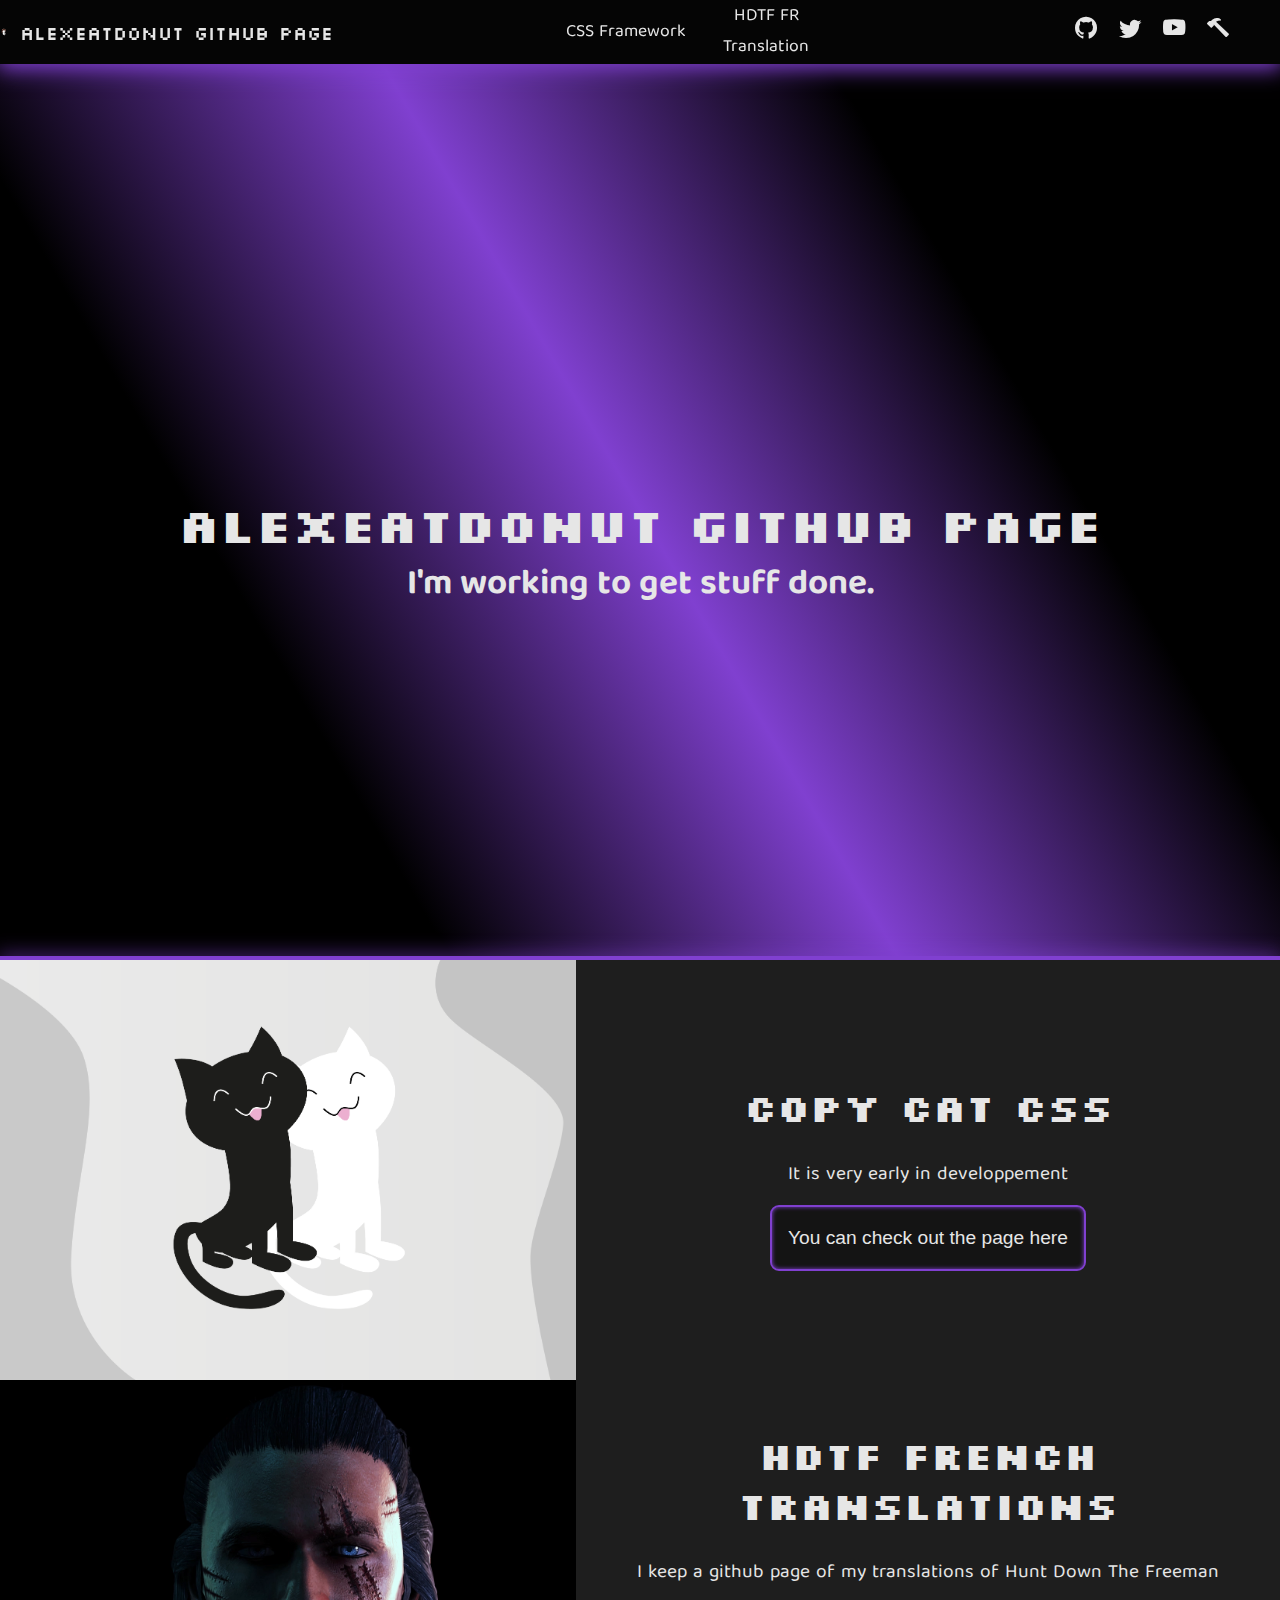
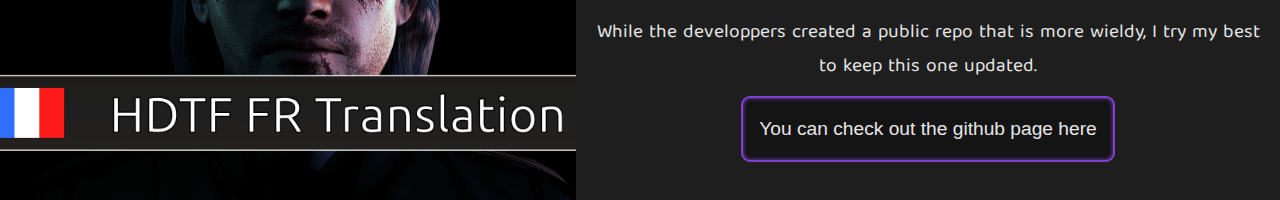
==== index.html @ afe3cd8a "Alpha 0.0.6.0 The "New shiny" update" ====
<!DOCTYPE html>
<html lang="en">
  <head>
    <meta charset="UTF-8" />
    <meta name="viewport" content="width=device-width, initial-scale=1.0" />

    <link
      href="https://cdn.jsdelivr.net/npm/bootstrap-icons@1.10.2/font/bootstrap-icons.css"
      rel="stylesheet"
      type="text/css"
    />
    <link href="./assets/css/aed_css.css" rel="stylesheet" type="text/css" />
    <link
      href="./assets/css/desktop_css.css"
      media="(min-width: 580px)"
      rel="stylesheet"
      type="text/css"
    />
    <link
      href="./assets/css/mobile_css.css"
      media="(max-width: 580px)"
      rel="stylesheet"
      type="text/css"
    />
    <link href="./assets/css/custom_css.css" rel="stylesheet" type="text/css" />

    <title>AlexEatDonut Github</title>
  </head>

  <body>
    <header class="">
      <div class="hAio bg-hue-dark1">
        <div class="hAio__logo--container">
          <img
            src="./assets/img/logo1.svg"
            class="hAio__logo--img"
            alt="Website Logo"
          />
        </div>
        <div class="hAio__title">
          <p class="txt-color-white font__pixel">AlexEatDonut Github page</p>
        </div>
        <nav class="hAio__nav">
          <a
            href="./cccss.html"
            class="hAio__nav--choice txt-s txt-color-hover-white"
            >CSS Framework</a
          >
          <a
            href="https://github.com/AlexEatDonut/hdtf_fr_localization"
            class="hAio__nav--choice txt-s txt-color-hover-white"
            >HDTF FR Translation</a
          >
        </nav>
        <div class="hAio__link">
          <a href="" target="blank" class="link-github hAio__link--choice"
            ><i class="bi bi-github txt-color-hover-white"></i
          ></a>
          <a href="" target="blank" class="link-twitter hAio__link--choice"
            ><i class="bi bi-twitter txt-color-hover-white"></i
          ></a>
          <a href="" target="blank" class="link-youtube hAio__link--choice"
            ><i class="bi bi-youtube txt-color-hover-white"></i
          ></a>
          <a href="" target="blank" class="link-map hAio__link--choice"
            ><i class="bi bi-hammer txt-color-hover-white"></i
          ></a>
        </div>
        <div class="hAio__burger txt-color-white" id="hAio__burger">
          <i class="bi bi-list"></i>
        </div>
      </div>
      <!-- mobile header -->
      <div class="hAio__menu bg-hue-dark1">
        <nav class="hAio__nav">
          <a
            href="./cccss.html"
            class="hAio__nav--choice txt-s txt-color-hover-white"
            >CSS Framework</a
          >
          <a
            href="https://github.com/AlexEatDonut/hdtf_fr_localization"
            class="hAio__nav--choice txt-s txt-color-hover-white"
            >HDTF FR Translation</a
          >
        </nav>
        <div class="hAio__link">
          <a href="" target="blank" class="link-github hAio__link--choice"
            ><i class="bi bi-github txt-color-hover-white"></i
          ></a>
          <a href="" target="blank" class="link-twitter hAio__link--choice"
            ><i class="bi bi-twitter txt-color-hover-white"></i
          ></a>
          <a href="" target="blank" class="link-youtube hAio__link--choice"
            ><i class="bi bi-youtube txt-color-hover-white"></i
          ></a>
          <a href="" target="blank" class="link-map hAio__link--choice"
            ><i class="bi bi-hammer txt-color-hover-white"></i
          ></a>
        </div>
      </div>
    </header>

    <div class="h_filler"></div>

    <section
      class="s__bg--image bg-gradient-purple s__height--full flex-column"
    >
      <div
        class="s__bg--text txt-bold flex-column f-align-center f-just-center"
      >
        <h1 class="s__bg--text--title title-xl font__pixel">
          AlexEatDonut Github page
        </h1>
        <p class="s__bg--text--subtitle title-s txt-color-white">
          I'm working to get stuff done.
        </p>
      </div>
    </section>
    <hr class="hr-neon-purple" />
    <section class="s__fDisplay">
      <div class="s__fDisplay--first bg-hue-dark4">
        <img
          src="./assets/img/cccss.png"
          class="s__fDisplay--img"
          alt="Fullscreen Display Image"
        />
        <!-- REPLACE ALT -->
        <div class="s__fDisplay--text flex-column f-just-center f-align-center">
          <h3 class="title-m txt-color-white title font__pixel">
            Copy Cat Css
          </h3>
          <p class="txt-color-white">It is very early in developpement</p>
          <a href="./cccss.html"
            ><button class="btn-purple-border bg-hue-dark3 txt-color-white">
              <p>You can check out the page here</p>
            </button></a
          >
        </div>
      </div>
      <div class="s__fDisplay--first bg-hue-dark4">
        <img
          src="./assets/img/hdtffr.webp"
          class="s__fDisplay--img"
          alt="Fullscreen Display Image"
        />
        <!-- REPLACE ALT -->
        <div class="s__fDisplay--text flex-column f-just-center f-align-center">
          <h3 class="title-m txt-color-white title font__pixel">
            HDTF French translations
          </h3>
          <p class="txt-color-white">
            I keep a github page of my translations of Hunt Down The Freeman
          </p>
          <p class="txt-color-white">
            While the developpers created a public repo that is more wieldy, I
            try my best to keep this one updated.
          </p>
          <a href="https://github.com/AlexEatDonut/hdtf_fr_localization"
            ><button class="btn-purple-border bg-hue-dark3 txt-color-white">
              <p>You can check out the github page here</p>
            </button></a
          >
        </div>
      </div>
    </section>
  </body>
  <script src="./assets/js/script.js"></script>
  <script src="./assets/js/links.js"></script>
</html>
---- assets/css/aed_css.css ----
/* //////////////////////////////////////////////////////////////////////////////////////////////////////////////////////////////////////////////////////////////// */
/* Import font*/
/* MUST BE FIRST AT ALL TIMES */
/* //////////////////////////////////////////////////////////////////////////////////////////////////////////////////////////////////////////////////////////////// */
@import url("https://fonts.googleapis.com/css2?family=Varela+Round&display=swap");
/* font-family: "Varela Round", sans-serif; */
@import url("https://fonts.googleapis.com/css2?family=Baloo+Tamma+2&family=Silkscreen&display=swap");
/* font-family: 'Baloo Tamma 2', cursive;
font-family: 'Silkscreen', cursive; */
/* //////////////////////////////////////////////////////////////////////////////////////////////////////////////////////////////////////////////////////////////// */

/* //////////////////////////////////////////////////////////////////////////////////////////////////////////////////////////////////////////////////////////////// */

:root {
  /* VARIABLES*/
  /* MUST BE SECOND AT ALL TIMES */
  /* Colors */
  --hue-black: rgb(0, 0, 0);
  --hue-white: rgb(255, 255, 255);

  --hue-dark1: rgb(5, 5, 5);
  --hue-dark2: rgb(10, 10, 10);
  --hue-dark3: rgb(20, 20, 20);
  --hue-dark4: rgb(30, 30, 30);
  --hue-dark5: rgb(45, 45, 45);
  --hue-dark6: rgb(60, 60, 60);
  --hue-dark7: rgb(90, 90, 90);

  --hue-medium: rgb(110, 110, 110);

  --hue-light4: rgb(140, 140, 140);
  --hue-light3: rgb(180, 180, 180);
  --hue-light2: rgb(200, 200, 200);
  --hue-light1: rgb(230, 230, 230);

  --text-grey: rgb(90, 90, 90);
  --text-white: rgb(230, 230, 230);
  --text-white-dormant: rgb(190, 190, 190);
  --txt-black: rgb(35, 35, 35);

  --color-red: rgb(190, 16, 16);
  --color-red-dormant: rgb(152, 16, 16);
  --color-red-activated: rgb(192, 64, 64);

  --color-orange: rgb(192, 92, 10);
  --color-orange-dormant: rgb(167, 79, 7);
  --color-orange-activated: rgb(191, 128, 48);

  --color-yellow: rgb(192, 192, 2);
  --color-yellow-dormant: rgb(145, 145, 2);
  --color-yellow-activated: rgb(192, 192, 64);

  --color-green: rgb(20, 176, 20);
  --color-green-dormant: rgb(20, 128, 20);
  --color-green-activated: rgb(48, 176, 48);

  --color-blue: rgb(2, 108, 192);
  --color-blue-dormant: rgb(2, 75, 125);
  --color-blue-activated: rgb(2, 144, 240);

  --color-purple: rgb(128, 64, 208);
  --color-purple-dormant: rgb(96, 24, 192);
  --color-purple-activated: rgb(144, 72, 224);

  --bg-gradient-red: linear-gradient(
    60deg,
    rgba(0, 0, 0, 1) 25%,
    rgba(190, 16, 16) 50%,
    rgba(0, 0, 0, 1) 75%
  );
  --bg-gradient-orange: linear-gradient(
    60deg,
    rgba(0, 0, 0, 1) 25%,
    rgba(192, 92, 10) 50%,
    rgba(0, 0, 0, 1) 75%
  );
  --bg-gradient-yellow: linear-gradient(
    60deg,
    rgba(0, 0, 0, 1) 25%,
    rgba(192, 192, 2) 50%,
    rgba(0, 0, 0, 1) 75%
  );
  --bg-gradient-green: linear-gradient(
    60deg,
    rgba(0, 0, 0, 1) 25%,
    rgba(20, 176, 20) 50%,
    rgba(0, 0, 0, 1) 75%
  );
  --bg-gradient-blue: linear-gradient(
    60deg,
    rgba(0, 0, 0, 1) 25%,
    rgba(2, 108, 192) 50%,
    rgba(0, 0, 0, 1) 75%
  );
  --bg-gradient-purple: linear-gradient(
    60deg,
    rgba(0, 0, 0, 1) 25%,
    rgba(128, 64, 208) 50%,
    rgba(0, 0, 0, 1) 75%
  );

  /* text shadow : */
  --outline-black: 2px 0 #000, -2px 0 #000, 0 2px #000, 0 -2px #000,
    1px 1px #000, -1px -1px #000, 1px -1px #000, -1px 1px #000;

  font-family: "Baloo Tamma 2", cursive;
  font-size: 16px;
}

/* //////////////////////////////////////////////////////////////////////////////////////////////////////////////////////////////////////////////////////////////// */
/* ANIMATIONS*/
/* MUST BE THIRD AT ALL TIMES */
/* //////////////////////////////////////////////////////////////////////////////////////////////////////////////////////////////////////////////////////////////// */

@keyframes upAndDown {
  0% {
    padding: 0 0 2rem 0;
  }
  50% {
    padding: 2rem 0 0 0;
  }
  100% {
    padding: 0 0 2rem 0;
  }
}

.bg-hue-black {
  background-color: var(--hue-black);
}
.bg-hue-dark1 {
  background-color: var(--hue-dark1);
}
.bg-hue-dark2 {
  background-color: var(--hue-dark2);
}
.bg-hue-dark3 {
  background-color: var(--hue-dark3);
}
.bg-hue-dark4 {
  background-color: var(--hue-dark4);
}
.bg-hue-dark5 {
  background-color: var(--hue-dark5);
}
.bg-hue-dark6 {
  background-color: var(--hue-dark6);
}
.bg-hue-dark7 {
  background-color: var(--hue-dark7);
}
.bg-hue-medium {
  background-color: var(--hue-medium);
}
.bg-hue-light4 {
  background-color: var(--hue-light4);
}
.bg-hue-light3 {
  background-color: var(--hue-light3);
}
.bg-hue-light2 {
  background-color: var(--hue-light2);
}
.bg-hue-light1 {
  background-color: var(--hue-light1);
}
.bg-hue-white {
  background-color: var(--hue-white);
}

.bg-color-red {
  background-color: var(--color-red);
}
.bg-color-orange {
  background-color: var(--color-orange);
}
.bg-color-yellow {
  background-color: var(--color-yellow);
}
.bg-color-blue {
  background-color: var(--color-blue);
}
.bg-color-green {
  background-color: var(--color-green);
}

.bg-gradient-red {
  background: rgb(0, 0, 0);
  background: var(--bg-gradient-red);
}
.bg-gradient-orange {
  background: rgb(0, 0, 0);
  background: var(--bg-gradient-orange);
}
.bg-gradient-yellow {
  background: rgb(0, 0, 0);
  background: var(--bg-gradient-yellow);
}
.bg-gradient-green {
  background: rgb(0, 0, 0);
  background: var(--bg-gradient-green);
}
.bg-gradient-blue {
  background: rgb(0, 0, 0);
  background: var(--bg-gradient-blue);
}
.bg-gradient-purple {
  background: rgb(0, 0, 0);
  background: var(--bg-gradient-purple);
}
p,
h1,
h2,
h3,
h4,
h5 {
  cursor: default;
}
.txt-color-white {
  color: var(--text-white) !important;
}
.txt-color-grey {
  color: var(--text-grey) !important;
}
.txt-color-black {
  color: var(--text-black) !important;
}
.txt-color-red {
  color: var(--color-red) !important;
}
.txt-color-orange {
  color: var(--color-orange) !important;
}
.txt-color-yellow {
  color: var(--color-yellow) !important;
}
.txt-color-blue {
  color: var(--color-blue) !important;
}
.txt-color-green {
  color: var(--color-green) !important;
}
.outline-black {
  text-shadow: var(--outline-black);
}

.txt-color-hover-white {
  color: var(--text-white) !important;
}
.txt-color-hover-white:hover {
  color: var(--text-white-dormant) !important;
  transition: 50ms;
}
.email-link {
  text-decoration: underline;
}

/* //////////////////////////////////////////////////////////////////////////////////////////////// */
/* Go crazy with stuff dude, go on */
/* //////////////////////////////////////////////////////////////////////////////////////////////// */

/* inline & blocks */
.block {
  display: block;
}
.inline {
  display: inline;
}
.inline-block {
  display: inline-block;
}
.d-none {
  display: none;
}

/* pos */
.pos-relat {
  position: relative;
}
.pos-abso {
  position: absolute;
}

/* flex stuff */
.flex-row {
  display: flex;
  flex-direction: row;
}
.flex-column {
  display: flex;
  flex-direction: column;
}
.f-just-center {
  justify-content: center;
}
.f-just-around {
  justify-content: space-around;
}
.f-just-start {
  justify-content: flex-start;
}
.f-just-end {
  justify-content: flex-end;
}
.f-just-between {
  justify-content: space-between;
}
.f-align-center {
  align-items: center;
}
.f-align-start {
  align-items: flex-start;
}
.f-align-end {
  align-items: flex-end;
}

/* border radius stuff */
.bradius-xs {
  border-radius: 0.1rem;
}
.bradius-s {
  border-radius: 0.2rem;
}
.bradius-m {
  border-radius: 0.3rem;
}
.bradius-l {
  border-radius: 0.4rem;
}
.bradius-xl {
  border-radius: 0.5rem;
}

@media screen and (max-width: 580px) {
  .bradius-xs {
    border-radius: 0.2rem;
  }
  .bradius-s {
    border-radius: 0.3rem;
  }
  .bradius-m {
    border-radius: 0.5rem;
  }
  .bradius-l {
    border-radius: 0.6rem;
  }
  .bradius-xl {
    border-radius: 0.7rem;
  }
}

/* WIDTH Stuff */
.w-10 {
  width: 10vw !important;
}
.w-20 {
  width: 20vw !important;
}
.w-30 {
  width: 30vw !important;
}
.w-40 {
  width: 40vw !important;
}
.w-50 {
  width: 50vw !important;
}
.w-60 {
  width: 60vw !important;
}
.w-70 {
  width: 70vw !important;
}
.w-80 {
  width: 80vw !important;
}
.w-90 {
  width: 90vw !important;
}
.w-100 {
  width: 100vw !important;
}

/* HEIGHT Stuff */
.h-10 {
  min-height: 10vh !important;
}
.h-20 {
  min-height: 20vh !important;
}
.h-30 {
  min-height: 30vh !important;
}
.h-40 {
  min-height: 40vh !important;
}
.h-50 {
  min-height: 50vh !important;
}
.h-60 {
  min-height: 60vh !important;
}
.h-70 {
  min-height: 70vh !important;
}
.h-80 {
  min-height: 80vh !important;
}
.h-90 {
  min-height: 90vh !important;
}
.h-100 {
  min-height: 100vh !important;
}

.hp-10 {
  min-height: 10% !important;
}
.hp-20 {
  min-height: 20% !important;
}
.hp-30 {
  min-height: 30% !important;
}
.hp-40 {
  min-height: 40% !important;
}
.hp-50 {
  min-height: 50% !important;
}
.hp-60 {
  min-height: 60% !important;
}
.hp-70 {
  min-height: 70% !important;
}
.hp-80 {
  min-height: 80% !important;
}
.hp-90 {
  min-height: 90% !important;
}
.hp-100 {
  min-height: 100% !important;
}
/* MARGINS */
.m-0 {
  margin: 0px !important;
}
.m-1 {
  margin: 0.8vw !important;
}
.m-2 {
  margin: 1.2vw !important;
}
.m-3 {
  margin: 1.6vw !important;
}
.m-4 {
  margin: 2vw !important;
}
.m-5 {
  margin: 2.5vw !important;
}
.mb-0 {
  margin-bottom: 0px !important;
}
.mb-1 {
  margin-bottom: 0.8vw !important;
}
.mb-2 {
  margin-bottom: 1.2vw !important;
}
.mb-3 {
  margin-bottom: 1.6vw !important;
}
.mb-4 {
  margin-bottom: 2vw !important;
}
.mb-5 {
  margin-bottom: 2.5vw !important;
}
.margins-center {
  margin-left: auto;
  margin-right: auto;
}

/* PADDINGS */
.p-0 {
  padding: 0px !important;
}
.p-1 {
  padding: 0.8vw !important;
}
.p-2 {
  padding: 1.2vw !important;
}
.p-3 {
  padding: 1.6vw !important;
}
.p-4 {
  padding: 2vw !important;
}
.p-5 {
  padding: 2.5vw !important;
}
.pb-0 {
  padding-bottom: 0px !important;
}
.pb-1 {
  padding-bottom: 0.8vw !important;
}
.pb-2 {
  padding-bottom: 1.2vw !important;
}
.pb-3 {
  padding-bottom: 1.6vw !important;
}
.pb-4 {
  padding-bottom: 2vw !important;
}
.pb-5 {
  padding-bottom: 2.5vw !important;
}

.scroll-hide {
  overflow: hidden;
}

/* Wrapper */
.wrapper {
  height: 100%;
  width: 100%;
  color: black;
}

/* Form control */
.s__form {
  display: flex;
  flex-direction: column;
  row-gap: 1rem;
  padding: 1.5rem;
}
.s_form--input,
.s_form--textarea {
  font-size: 1.25rem;
  border: 2px solid var(--hue-light2);
  border-radius: 0.5rem;
  padding: 0.75rem;
  transition: cubic-bezier(0.075, 0.82, 0.165, 1) 300ms;
}
.s_form--input:focus,
.s_form--textarea:focus {
  border: 2px solid var(--hue-dark5);
  outline: none;
}
.s_form--checkbox {
}
.s_form--checkbox:checked {
  background-color: var(--hue-light4);
}
/* HR */
hr {
  margin: 1rem 0px;
}
/* HR COLORS */
.hr-neon-red,
.hr-neon-orange,
.hr-neon-yellow,
.hr-neon-blue,
.hr-neon-green,
.hr-neon-purple {
  margin: 0px !important;
}

.hr-red {
  border: 2px solid var(--color-red);
}
.hr-orange {
  border: 2px solid var(--color-orange);
}
.hr-yellow {
  border: 2px solid var(--color-yellow);
}
.hr-green {
  border: 2px solid var(--color-green);
}
.hr-blue {
  border: 2px solid var(--color-blue);
}
.hr-purple {
  border: 2px solid var(--color-purple);
}
/* HR NEONS */
.hr-neon-red,
.hr-neon-orange,
.hr-neon-yellow,
.hr-neon-blue,
.hr-neon-green,
.hr-neon-purple {
  margin: 0px !important;
}

.hr-neon-red {
  border: 2px solid var(--color-red);
  box-shadow: 0 3px 20px 2px var(--color-red);
}
.hr-neon-orange {
  border: 2px solid var(--color-orange);
  box-shadow: 0 3px 20px 2px var(--color-orange);
}
.hr-neon-yellow {
  border: 2px solid var(--color-yellow);
  box-shadow: 0 3px 20px 2px var(--color-yellow);
}
.hr-neon-green {
  border: 2px solid var(--color-green);
  box-shadow: 0 3px 20px 2px var(--color-green);
}
.hr-neon-blue {
  border: 2px solid var(--color-blue);
  box-shadow: 0 3px 20px 2px var(--color-blue);
}
.hr-neon-purple {
  border: 2px solid var(--color-purple);
  box-shadow: 0 3px 20px 2px var(--color-purple);
}

/* borders */
.border-red,
.border-red-hover,
.border-orange,
.border-orange-hover,
.border-yellow,
.border-yellow-hover,
.border-blue,
.border-blue-hover,
.border-green,
.border-green-hover,
.border-purple,
.border-purple-hover,
.border-neon-red,
.border-neon-red-hover,
.border-neon-orange,
.border-neon-orange-hover,
.border-neon-yellow,
.border-neon-yellow-hover,
.border-neon-blue,
.border-neon-blue-hover,
.border-neon-green,
.border-neon-green-hover,
.border-neon-purple,
.border-neon-purple-hover {
  padding: 3vh;
}
.border-red,
.border-red-hover {
  border: 2px solid var(--color-red);
}
.border-orange,
.border-orange-hover {
  border: 2px solid var(--color-orange);
}
.border-yellow,
.border-yellow-hover {
  border: 2px solid var(--color-yellow);
}
.border-green,
.border-green-hover {
  border: 2px solid var(--color-green);
}
.border-blue,
.border-blue-hover {
  border: 2px solid var(--color-blue);
}
.border-purple,
.border-purple-hover {
  border: 2px solid var(--color-purple);
}

.border-red-hover:hover {
  border: 2px solid var(--color-red-activated);
}
.border-orange-hover:hover {
  border: 2px solid var(--color-orange-activated);
}
.border-yellow-hover:hover {
  border: 2px solid var(--color-yellow-activated);
}
.border-green-hover:hover {
  border: 2px solid var(--color-green-activated);
}
.border-blue-hover:hover {
  border: 2px solid var(--color-blue-activated);
}
.border-purple-hover:hover {
  border: 2px solid var(--color-purple-activated);
}

.border-red-click-hover,
.border-orange-click-hover,
.border-yellow-click-hover,
.border-blue-click-hover,
.border-green-click-hover,
.border-purple-click-hover {
  box-shadow: none;
}

.border-red-click-hover:hover {
  border: 2px solid var(--color-red-activated);
}
.border-orange-click-hover:hover {
  border: 2px solid var(--color-orange-activated);
}
.border-yellow-click-hover:hover {
  border: 2px solid var(--color-yellow-activated);
}
.border-green-click-hover:hover {
  border: 2px solid var(--color-green-activated);
}
.border-blue-click-hover:hover {
  border: 2px solid var(--color-blue-activated);
}
.border-purple-click-hover:hover {
  border: 2px solid var(--color-purple-activated);
}

/* NEON borders */
.border-neon-red,
.border-neon-red-hover {
  box-shadow: inset 0 0 3vh var(--color-red);
  border: 2px solid var(--color-red);
}
.border-neon-orange,
.border-neon-orange-hover {
  box-shadow: inset 0 0 3vh var(--color-orange);
  border: 2px solid var(--color-orange);
}
.border-neon-yellow,
.border-neon-yellow-hover {
  box-shadow: inset 0 0 3vh var(--color-yellow);
  border: 2px solid var(--color-yellow);
}
.border-neon-green,
.border-neon-green-hover {
  box-shadow: inset 0 0 3vh var(--color-green);
  border: 2px solid var(--color-green);
}
.border-neon-blue,
.border-neon-blue-hover {
  box-shadow: inset 0 0 3vh var(--color-blue);
  border: 2px solid var(--color-blue);
}
.border-neon-purple,
.border-neon-purple-hover {
  box-shadow: inset 0 0 3vh var(--color-purple);
  border: 2px solid var(--color-purple);
}

.border-red-hover,
.border-red-click-hover,
.border-orange-hover,
.border-orange-click-hover,
.border-yellow-hover,
.border-yellow-click-hover,
.border-blue-hover,
.border-blue-click-hover,
.border-green-hover,
.border-green-click-hover,
.border-purple-hover,
.border-purple-click-hover,
.border-neon-red-hover,
.border-neon-red-click-hover,
.border-neon-orange-hover,
.border-neon-orange-click-hover,
.border-neon-yellow-hover,
.border-neon-yellow-click-hover,
.border-neon-blue-hover,
.border-neon-blue-click-hover,
.border-neon-green-hover,
.border-neon-green-click-hover,
.border-neon-purple-hover,
.border-neon-purple-click-hover {
  transition: 220ms ease-in;
}

.border-neon-red-hover:hover {
  box-shadow: inset 0 0 12vh var(--color-red-activated);
  border: 2px solid var(--color-red-activated);
}
.border-neon-orange-hover:hover {
  box-shadow: inset 0 0 12vh var(--color-orange-activated);
  border: 2px solid var(--color-orange-activated);
}
.border-neon-yellow-hover:hover {
  box-shadow: inset 0 0 12vh var(--color-yellow-activated);
  border: 2px solid var(--color-yellow-activated);
}
.border-neon-green-hover:hover {
  box-shadow: inset 0 0 12vh var(--color-green-activated);
  border: 2px solid var(--color-green-activated);
}
.border-neon-blue-hover:hover {
  box-shadow: inset 0 0 12vh var(--color-blue-activated);
  border: 2px solid var(--color-blue-activated);
}
.border-neon-purple-hover:hover {
  box-shadow: inset 0 0 12vh var(--color-purple-activated);
  border: 2px solid var(--color-purple-activated);
}

.border-neon-red-click-hover,
.border-neon-orange-click-hover,
.border-neon-yellow-click-hover,
.border-neon-blue-click-hover,
.border-neon-green-click-hover,
.border-neon-purple-click-hover {
  box-shadow: none;
}

.border-neon-red-click-hover:hover {
  box-shadow: inset 0 0 5vh var(--color-red-activated);
}
.border-neon-orange-click-hover:hover {
  box-shadow: inset 0 0 5vh var(--color-orange-activated);
}
.border-neon-yellow-click-hover:hover {
  box-shadow: inset 0 0 5vh var(--color-yellow-activated);
}
.border-neon-green-click-hover:hover {
  box-shadow: inset 0 0 5vh var(--color-green-activated);
}
.border-neon-blue-click-hover:hover {
  box-shadow: inset 0 0 5vh var(--color-blue-activated);
}
.border-neon-purple-click-hover:hover {
  box-shadow: inset 0 0 5vh var(--color-purple-activated);
}

/* button */

button {
  margin: 0px;
  border-radius: 1vh;
  border: 0px;
  transition: 0.15s;
  cursor: pointer;
}
button p {
  cursor: pointer;
}

/* red buttons */
.btn-red-fill {
  background-color: var(--color-red);
}
.btn-red-fill:hover {
  background-color: var(--color-red-dormant);
}
.btn-red-fill:active {
  background-color: var(--color-red-activated);
}
.btn-red-border {
  border: 2px solid var(--color-red);
  box-shadow: inset 0 0 0.5vh var(--color-red);
}
.btn-red-border:hover {
  box-shadow: inset 0 0 3vh var(--color-red);
}
.btn-red-border:active {
  border: 2px solid var(--color-red-activated);
  box-shadow: inset 0 0 10vh var(--color-red-activated);
}
/* orange btn */
.btn-orange-fill {
  background-color: var(--color-orange);
}
.btn-orange-fill:hover {
  background-color: var(--color-orange-dormant);
}
.btn-orange-fill:active {
  background-color: var(--color-orange-activated);
}
.btn-orange-border {
  border: 2px solid var(--color-orange);
  box-shadow: inset 0 0 0.5vh var(--color-orange);
}
.btn-orange-border:hover {
  box-shadow: inset 0 0 3vh var(--color-orange);
}
.btn-orange-border:active {
  border: 2px solid var(--color-orange-activated);
  box-shadow: inset 0 0 10vh var(--color-orange-activated);
}
/* yellow */
.btn-yellow-fill {
  background-color: var(--color-yellow);
}
.btn-yellow-fill:hover {
  background-color: var(--color-yellow-dormant);
}
.btn-yellow-fill:active {
  background-color: var(--color-yellow-activated);
}
.btn-yellow-border {
  border: 2px solid var(--color-yellow);
  box-shadow: inset 0 0 0.5vh var(--color-yellow);
}
.btn-yellow-border:hover {
  box-shadow: inset 0 0 3vh var(--color-yellow);
}
.btn-yellow-border:active {
  border: 2px solid var(--color-yellow-activated);
  box-shadow: inset 0 0 10vh var(--color-yellow-activated);
}
/* green */
.btn-green-fill {
  background-color: var(--color-green);
}
.btn-green-fill:hover {
  background-color: var(--color-green-dormant);
}
.btn-green-fill:active {
  background-color: var(--color-green-activated);
}
.btn-green-border {
  border: 2px solid var(--color-green);
  box-shadow: inset 0 0 0.5vh var(--color-green);
}
.btn-green-border:hover {
  box-shadow: inset 0 0 3vh var(--color-green);
}
.btn-green-border:active {
  border: 2px solid var(--color-green-activated);
  box-shadow: inset 0 0 10vh var(--color-green-activated);
}
/* blue */
.btn-blue-fill {
  background-color: var(--color-blue);
}
.btn-blue-fill:hover {
  background-color: var(--color-blue-dormant);
}
.btn-blue-fill:active {
  background-color: var(--color-blue-activated);
}
.btn-blue-border {
  border: 2px solid var(--color-blue);
  box-shadow: inset 0 0 0.5vh var(--color-blue);
}
.btn-blue-border:hover {
  box-shadow: inset 0 0 3vh var(--color-blue);
}
.btn-blue-border:active {
  border: 2px solid var(--color-blue-activated);
  box-shadow: inset 0 0 10vh var(--color-blue-activated);
}
/* purple */
.btn-purple-fill {
  background-color: var(--color-purple);
}
.btn-purple-fill:hover {
  background-color: var(--color-purple-dormant);
}
.btn-purple-fill:active {
  background-color: var(--color-purple-activated);
}
.btn-purple-border {
  border: 2px solid var(--color-purple);
  box-shadow: inset 0 0 0.5vh var(--color-purple);
}
.btn-purple-border:hover {
  box-shadow: inset 0 0 3vh var(--color-purple);
}
.btn-purple-border:active {
  border: 2px solid var(--color-purple-activated);
  box-shadow: inset 0 0 10vh var(--color-purple-activated);
}

/* ITEM GROW ON HOVER */
.grow-hover {
  transform: perspective(500px) translateZ(0px);
  transition: cubic-bezier(0.19, 1, 0.22, 1) 350ms;
  padding: 1rem;
}
.grow-hover:hover {
  transform: perspective(500px) translateZ(1rem);
}
.grow-hover:active {
  transform: perspective(500px) translateZ(0.75rem);
}
/* //////////////////////////////////////////////////////////////////////////////////////////////////////////////////////////////////////////////////////////////// */
/* //////////////////////////////////////////////////////////////////////////////////////////////////////////////////////////////////////////////////////////////// */
/* GENERAL RULES END HERE */
/* //////////////////////////////////////////////////////////////////////////////////////////////////////////////////////////////////////////////////////////////// */
/* //////////////////////////////////////////////////////////////////////////////////////////////////////////////////////////////////////////////////////////////// */
---- assets/css/desktop_css.css ----
/* @media screen and (max-width: 580px) { */
/* //////////////////////////////////////////////////////////////////////////////////////////////////////////////////////////////////////////////////////////////// */
/* FONTS */
/* //////////////////////////////////////////////////////////////////////////////////////////////////////////////////////////////////////////////////////////////// */

* {
}

p,
h1,
h2,
h3,
h4,
h5,
li,
i,
.txt-m {
  font-size: 1.2rem;
}
.txt-s {
  font-size: 1.1rem;
}
.txt-xs {
  font-size: 1rem;
}
.txt-xxs {
  font-size: 0.9rem;
}
.txt-l {
  font-size: 1.4rem;
}
.txt-xl {
  font-size: 1.5rem;
}
.txt-xxl {
  font-size: 1.6rem;
}

a {
  text-decoration: none;
}

.txt-bold {
  font-weight: bold;
}
.txt-underline {
  text-decoration: underline;
}

.title-xl {
  font-size: 3rem;
}
.title-l {
  font-size: 2.6rem;
}
.title-m {
  font-size: 2.4rem;
}
.title-s {
  font-size: 2.2rem;
}
.title-xs {
  font-size: 1.8rem;
}

br {
  height: 1rem;
}

.txt-start {
  text-align: start;
}
.txt-center {
  text-align: center;
}
.txt-justify {
  text-align: justify;
}
.txt-end {
  text-align: end;
}

button {
  padding: 1.25rem 1rem;
}

/* //////////////////////////////////////////////////////////////////////////////////////////////////////////////////////////////////////////////////////////////// */
/* BOXES */
/* //////////////////////////////////////////////////////////////////////////////////////////////////////////////////////////////////////////////////////////////// */

* {
  box-sizing: border-box;
  margin: 0px;
  overflow-x: hidden;
}
/* //////////////////////////////////////////////////////////////////////////////////////////////////////////////////////////////////////////////////////////////// */
/* HEADERS */
/* //////////////////////////////////////////////////////////////////////////////////////////////////////////////////////////////////////////////////////////////// */
header {
  width: 100%;
}
/*AIO HEADER : aio */
.hAio {
  height: 4rem;
  width: 100%;
  display: grid;
  grid-auto-rows: 1fr;
  grid-template-columns: 1fr 2fr 2fr 1fr;
  grid-gap: 0.5rem;
  padding: 0 2rem 0 0;
}
.hAio__logo--container {
  max-height: 100%;
  display: flex;
  justify-content: center;
  align-items: center;
}
.hAio__logo--img {
  height: 100%;
}
.hAio__title {
  width: 25vw;
  height: 100%;
  display: flex;
  justify-content: center;
  align-items: center;
}
.hAio__title * {
  text-align: center;
}

.hAio__menu {
  display: none;
}
.hAio__nav {
  width: 55vw;
  height: 100%;
  display: flex;
  justify-content: center;
  align-items: center;
}
.hAio__nav--choice {
  width: 20%;
  height: 100%;
  margin: 0;
  display: flex;
  justify-content: center;
  align-items: center;
  text-align: center;
  overflow: visible;
}
/* Link */
.hAio__link {
  width: 12rem;
  min-height: 4rem;
  padding: 0.5rem;
  display: flex;
  justify-content: space-between;
  align-items: center;
}
.hAio__link--choice {
  display: flex;
  justify-content: center;
  align-items: center;
}
.hAio__link--choice * {
  width: 3rem;
  font-size: 1.4rem;
  margin: 0px;
  text-align: center;
}
.hAio__burger {
  display: none;
}

/* //////////////////////////////////////////////////////////////////////////////////////////////////////////////////////////////////////////////////////////////// */
/* SECTIONS */
/* //////////////////////////////////////////////////////////////////////////////////////////////////////////////////////////////////////////////////////////////// */

section {
  width: 100%;
  display: flex;
  flex-direction: row;
  justify-content: center;
  align-items: center;
}
.s__height--intro {
  height: calc(100vh - 4rem);
}
.s__height--full {
  height: calc(60vh + 22rem);
}
.s__height--xl {
  height: calc(50vh + 22rem);
}
.s__height--l {
  height: calc(45vh + 22rem);
}
.s__height--m {
  height: calc(40vh + 22rem);
}
.s__height--s {
  height: calc(35vh + 22rem);
}
/* //////////////////////////////////////////////////////////////////////////////////////////////////////////////////////////////////////////////////////////////// */
/* BG IMAGE */
.s__bg--image {
  display: flex;
  flex-direction: column;
  align-items: center;
  justify-content: space-evenly;
  /* MAKE IT AN IMAGE */

  /* MAKE IT A COLOR OR GRADIENT */

  /* background: rgb(213,0,0);
        background: radial-gradient(circle, rgba(213,0,0,1) 0%, rgba(0,0,0,1) 100%);  */
  background-repeat: no-repeat;
  background-size: cover;
  background-position: center center;
}

/* //////////////////////////////////////////////////// */
/* SECTION : TEXT IN THE MIDDLE W/ IMAGE IN THE BG */
.s__bg--text {
  margin-top: 10vh;
  color: var(--text-white);
  text-align: center;
  max-height: calc(80%-15rem);
}
/* .s__bg--text--title {
}
.s__bg--text--subtitle {
} */
.s__bg--arrow {
  max-height: 15rem;
  animation-name: upAndDown;
  animation-duration: 3s;
  animation-play-state: running;
  animation-iteration-count: infinite;
}
.s__bg--arrow i {
  font-size: 4rem;
}

/* //////////////////////////////////////////////////// */
/* SECTION : text */
.s__text {
}
.s__text--content {
  width: 80%;
  margin: 3rem 0px;
}
.s__text--content--text {
  margin: 1rem 0px;
}

/* //////////////////////////////////////////////////// */

/* Biography */
.s__bio {
  padding: 2rem;
  display: flex;
  align-items: center;
  justify-content: space-around;
}

.s__bio--main,
.s__bio--side {
  padding: 2rem;
  min-height: 35rem;
}

.s__bio--main {
  min-width: 50vmax;
  display: flex;
  flex-direction: column;
}
.s__bio--side {
  aspect-ratio: 5/7;
}
.s__bio--side--email {
  font-size: 1.5rem;
}
.s__bio--side--dl {
  display: flex;
  flex-direction: column;
}
.s__bio--side--dl > a {
  display: flex;
  align-items: center;
  justify-content: center;
  width: 100%;
  padding: 1rem;
}
.s__bio--side--dl > a > * {
  width: 100%;
}
.s__bio--main--img {
  border-radius: 100%;
  height: 10rem;
  aspect-ratio: 1/1;
}

/* //////////////////////////////////////////////////// */
/* SECTION : images in a grid */

.s__gallery {
  display: grid;
  grid-template-columns: 1fr 1fr;
  grid-template-rows: 1fr 1fr;
  gap: 0px;
}
.s__gallery--item {
  cursor: pointer;
  display: inline-block;
  aspect-ratio: 16/9;
  width: 100%;
  overflow: hidden;
  position: relative;
}
.s__gallery--item--image {
  object-fit: cover;
  filter: grayscale(00%);
  width: 100%;
  height: 100%;
  transition-duration: 150ms;
}
.s__gallery--item:hover .s__gallery--item--image {
  object-fit: cover;
  filter: grayscale(60%) blur(0.1rem);
}

/* //////////////////////////////////////////////////// */
/* UPON HOVER FOR EACH IMAGES */
.s__gallery--item--text {
  position: absolute;
  z-index: 120;
  bottom: 30%;
  left: 10%;
  opacity: 0%;
  transition: 0.3s ease-out;
}
.s__gallery--item:hover .s__gallery--item--text {
  bottom: 10%;
  opacity: 100%;
}

/* //////////////////////////////////////////////////// */
/* SECTION : DESCRIPTIONS */
.s__desc {
  padding: 2rem;
}
.s__desc--content {
  display: grid;
  grid-template-columns: 1fr 1fr 1fr;
  grid-template-rows: 1fr;
}
.s__desc--content--description {
  max-width: calc((100 / 3) - 4rem);
  padding: 0 2rem;
  display: flex;
  flex-direction: column;
  justify-content: center;
  text-align: justify;
}
.s__desc--content--description:first-child {
  min-height: 3rem;
}

/* //////////////////////////////////////////////////// */
/* SECTION : display (text with an image) */
.s__display {
  padding: 5rem;
  display: flex;
  flex-direction: column;
  justify-content: space-around;
  align-items: center;
  gap: 5rem;
}
.s__display--itemFirst,
.s__display--itemSecond {
  display: flex;
  justify-content: space-between;
  padding: 1rem;
  min-height: 20rem;
  width: 75%;
}
.s__display--item--text {
  display: flex;
  flex-direction: column;
  justify-content: center;
  align-items: center;
  min-width: 75%;
}
.s__display--item--img {
  max-width: 25%;
  aspect-ratio: 1/1;
}

/* //////////////////////////////////////////////////// */
/* SECTION : Full display (text with an image) */
.s__fDisplay {
  flex-direction: column;
}
.s__fDisplay--first,
.s__fDisplay--second {
  height: calc(20vh + 15rem);
  width: 100%;
  display: grid;
  grid-template-rows: 1fr;
}
.s__fDisplay--first {
  grid-template-columns: 45% 1fr;
}
.s__fDisplay--second {
  grid-template-columns: 1fr 45%;
}
.s__fDisplay--img {
  height: 100%;
  width: 100%;
  aspect-ratio: 16/9;
  object-fit: cover;
}
.s__fDisplay--text p,
.s__fDisplay--text h1,
.s__fDisplay--text h2,
.s__fDisplay--text h3,
.s__fDisplay--text h4,
.s__fDisplay--text h5 {
  margin: 0.8rem 1rem;
  text-align: center;
}
.s__fDisplay--text a {
  margin: 0px;
}
.s__fDisplay--text a p {
  margin: 0px;
  width: 100%;
}

/* //////////////////////////////////////////////////// */
/* SECTION : listing-grid (listed stuff) */

.s__listgrid {
  padding: 0;
  display: flex;
  flex-direction: row;
  justify-content: center;
  align-items: flex-start;
  justify-items: flex-start;
  gap: 3rem;
  flex-wrap: wrap;
}
.s__listgrid--item {
  aspect-ratio: 9/14;
  margin: 0;
  display: flex;
  flex-direction: column;
  align-items: center;
  width: 24vw;
  position: relative;
}
.s__listgrid--himg {
  width: 100%;
  height: 10rem;
  object-fit: cover;
  object-position: center;
  overflow: hidden;
}
.s__listgrid--bg {
  position: absolute;
  height: 100%;
  width: 100%;
  opacity: 50%;
  filter: contrast(95%) grayscale(15%);
  object-fit: cover;
  z-index: 100;
}
.s__listgrid--content {
  z-index: 105;
  width: 100%;
  padding: 0 1.5rem 0 1.5rem;
}
.s__listgrid--content--title {
  margin: 0.75rem 0 0 0;
}
.s__listgrid--cimg {
  width: calc(100% - 3rem);
  margin: 1.5rem 1.5rem 0 1.5rem;
  aspect-ratio: 10/7;
}
/* //////////////////////////////////////////////////// */
/* SECTION : Social media */
.s__socials {
  flex-direction: column;
  justify-content: center;
  align-items: center;
}
.s__socials--title {
  text-align: center;
  width: 50%;
  padding: 2rem 0;
}
.s__socials--links {
  width: 60%;
  display: flex;
  flex-direction: row;
  justify-content: space-between;
  align-items: center;
  padding: 1rem 0;
}
.s__socials--links > * {
  width: 10rem;
  padding: 0.25rem;
  display: flex;
  justify-content: center;
  align-items: center;
}
.s__socials--links i {
  max-height: 100%;
  text-align: center;
  font-size: 6rem;
}

/* //////////////////////////////////////////////////////////////////////////////////////////////////////////////////////////////////////////////////////////////// */
/* FOOTER */
/* //////////////////////////////////////////////////////////////////////////////////////////////////////////////////////////////////////////////////////////////// */

/* //////////////////////////////////////////////////// */
/* FOOTER : AIO */

.fAio {
  padding: 0.25rem 1rem;
  display: flex;
  align-items: center;
  justify-content: space-between;
}
.fAio p {
  font-size: 1.5rem;
}
.fAio__content {
  height: 100%;
}
.fAio__content_item--list {
  width: 10vw;
  display: flex;
  align-items: center;
  justify-content: space-between;
}
---- assets/css/mobile_css.css ----
/* @media screen and (max-width: 580px) { */
/* //////////////////////////////////////////////////////////////////////////////////////////////////////////////////////////////////////////////////////////////// */
/* FONTS */
/* //////////////////////////////////////////////////////////////////////////////////////////////////////////////////////////////////////////////////////////////// */

* {
  font-family: "Varela Round", sans-serif;
  font-size: 3vh;
}

p,
h1,
h2,
h3,
h4,
h5,
li,
i,
.txt-m {
  font-size: 1rem;
  margin: 0.5vw 0.2vw;
}
.txt-s {
  font-size: 1rem;
  margin: 0.5vw;
}
.txt-xs {
  font-size: 1rem;
  margin: 0.5vw;
}
.txt-xxs {
  font-size: 1rem;
  margin: 0.5vw;
}
.txt-l {
  font-size: 1.1rem;
  margin: 0.5vw;
}
.txt-xl {
  font-size: 1.2rem;
  margin: 0.6vw;
}
.txt-xxl {
  font-size: 1.3rem;
  margin: 0.6vw;
}

a {
  text-decoration: none;
}

.txt-bold {
  font-weight: bold;
}
.txt-underline {
  text-decoration: underline;
}

.title-xl {
  font-size: 2rem;
  margin: 0.8vw;
}
.title-l {
  font-size: 1.7rem;
  margin: 0.8vw;
}
.title-m {
  font-size: 1.6rem;
  margin: 0.7vw;
}
.title-s {
  font-size: 1.5rem;
  color: var(--text-grey);
  margin: 0.7vw;
}
.title-xs {
  font-size: 1.4rem;
  color: var(--text-grey);
  margin: 0.7vw;
}

br {
  margin-top: 3vh;
}

/* 
.txt-xs {
}
.txt-xxs {
}
 */

.txt-start {
  text-align: start;
}
.txt-center {
  text-align: center;
}
.txt-justify {
  text-align: justify;
}
.txt-end {
  text-align: end;
}

button {
  min-height: 5vh;
  padding: 1vw;
}
button p {
  font-size: 1rem;
}

/* //////////////////////////////////////////////////////////////////////////////////////////////////////////////////////////////////////////////////////////////// */
/* BOXES */
/* //////////////////////////////////////////////////////////////////////////////////////////////////////////////////////////////////////////////////////////////// */
* {
  box-sizing: border-box;
  margin: 0px;
  overflow-x: hidden;
}

/* //////////////////////////////////////////////////////////////////////////////////////////////////////////////////////////////////////////////////////////////// */
/* HEADERS */
/* //////////////////////////////////////////////////////////////////////////////////////////////////////////////////////////////////////////////////////////////// */
header {
  width: 100vw;
}

/* //////////////////////////////////////////////////// */
/* HEADER : aio */
.hAio {
  height: 25vw;
  max-height: 100%;
  width: 100%;
  display: grid;
  grid-template-columns: 25vw 1fr 15vw;
  grid-template-rows: 1fr;
}
.hAio__logo--container {
  max-height: 100%;
  display: flex;
  justify-content: center;
  align-items: center;
}
.hAio__logo--img {
  max-width: 25vw;
  max-height: 100%;
}
.hAio__title {
  height: 100%;
  width: auto;
  display: flex;
  justify-content: center;
  align-items: center;
}
.hAio__title * {
  text-align: center;
}
.hAio__nav {
  display: none;
}
.hAio__link {
  display: none;
}

.hAio__menu {
  display: flex;
  flex-direction: column;
  justify-content: center;
  align-items: center;
  position: fixed;
  right: -100vw;
  width: 60vw;
  height: 100vh;
  transition-duration: 0.4s;
  padding: 0px 2vw;
  border-left: 2px solid var(--color-red);
  z-index: 400;
}
.h__tall,
.h__filler {
  height: 10vh !important;
}
.hAio__menu .hAio__nav {
  display: flex;
  flex-direction: column;
}
.hAio__menu .hAio__link {
  width: 100%;
  aspect-ratio: 1/1;
  padding: 1vw;
  display: grid;
  grid-template-rows: 1fr 1fr;
  grid-template-columns: 1fr 1fr;
}
.hAio__menu .hAio__link--choice {
  display: flex;
  justify-content: center;
  align-items: center;
}
.hAio__menu .hAio__link--choice * {
  font-size: 2.5rem;
  height: 100%;
  aspect-ratio: 1/1;
  margin: 0px;
  text-align: center;
}

.hAio__burger {
  display: flex;
  flex-direction: row;
  justify-content: center;
  align-items: center;
}

/* //////////////////////////////////////////////////////////////////////////////////////////////////////////////////////////////////////////////////////////////// */
/* SECTIONS */
/* //////////////////////////////////////////////////////////////////////////////////////////////////////////////////////////////////////////////////////////////// */
section {
  width: 100%;
  display: flex;
  flex-direction: row;
  justify-content: center;
  align-items: center;
}
.s__height--full {
  min-height: 100vh;
}
.s__height--xl {
  min-height: 92vh;
}
.s__height--l {
  min-height: 86vh;
}
.s__height--m {
  min-height: 75vh;
}
.s__height--s {
  min-height: 64vh;
}

/* //////////////////////////////////////////////////////////////////////////////////////////////////////////////////////////////////////////////////////////////// */
/* BG IMAGE */
.s__bg--image {
  /* MAKE IT AN IMAGE */
  /* background-image: url(./test-bg.png); */

  /* MAKE IT A COLOR OR GRADIENT */

  background-repeat: no-repeat;
  background-size: cover;
  background-position: center center;
}

/* //////////////////////////////////////////////////// */
/* SECTION : TEXT IN THE MIDDLE W/ IMAGE IN THE BG */
.s__bg--text {
  color: var(--text-white);
  text-align: center;
  height: 70vh;
}
.s__bg--text--title {
  font-size: 1.6rem;
}
.s__bg--text--subtitle {
  font-size: 01rem;
}
.s__bg--arrow {
  text-shadow: var(--outline-black);
  height: 20vh;
  animation-name: upAndDown;
  animation-duration: 3s;
  animation-play-state: running;
  animation-iteration-count: infinite;
}
.section-downArrow * {
  height: 100%;
}
.s__bg--arrow i {
  font-size: 2rem;
}

/* //////////////////////////////////////////////////// */
/* SECTION : text */
.s__text {
}
.s__text--content {
  width: 85%;
  margin: 6vh 0px;
}
.s__text--content--text {
  margin: 2vh 0px;
}

/* //////////////////////////////////////////////////// */

/* Biography */
.s__bio {
  padding: 5vw;
  display: grid;
  grid-template-columns: 1fr;
}
.s__bio--main,
.s__bio--side {
  min-height: 30vh;
  border-radius: 2vh;
  margin: 5vw;
  padding: 2vh;
}
.s__bio--main {
  grid-column: 1 / 3;
  display: flex;
  flex-direction: column;
}
.s__bio--main--text {
  width: 60%;
}
.s__bio--side--email {
  font-size: 1.4vw;
}
.s__bio--main--img {
  width: 30%;
  border-radius: 50vh;
}

/* //////////////////////////////////////////////////// */
/* SECTION : images in a grid */

.s__gallery {
  display: grid;
  grid-template-columns: 1fr;
  grid-auto-rows: 1fr;
  gap: 0px;
}
.s__gallery--item {
  display: inline-block;
  height: 25vh;
  width: 100%;
  overflow: hidden;
  position: relative;
}
.s__gallery--item--image {
  object-fit: cover;
  width: 100%;
  height: 100%;
}
.s__gallery--item--text {
  position: absolute;
  z-index: 200;
  bottom: 15%;
  left: 10%;
}

/* //////////////////////////////////////////////////// */
/* SECTION : DESCRIPTIONS */
.s__desc {
  padding: 4vw 2vw;
}
.s__desc--content {
  display: grid;
  grid-template-columns: 1fr;
  grid-template-rows: 1fr 1fr 1fr;
}
.s__desc--content--description {
  width: 94vw;
  padding: 0 2vw;
  display: flex;
  flex-direction: column;
  justify-content: center;
  text-align: start;
  color: var(--text-white);
}

/* //////////////////////////////////////////////////// */
/* SECTION : display (text with an image) */
.s__display {
  /*  you want as many displays as you want => no max height */
  width: 100%;
  flex-direction: column;
  justify-content: space-around;
  height: 100%;
  padding: 3vh 5vw;
}
.s__display--itemFirst {
  padding: 1.5vw 1.5vw;
  width: 90vw;
  min-height: 30vw;
  display: grid;
  grid-template-columns: 1fr;
  grid-template-rows: 2fr 1fr;
  margin: 5vh 0px;
}
.s__display--itemSecond {
  padding: 1.5vw 1.5vw;
  width: 90vw;
  min-height: 30vw;
  display: grid;
  grid-template-columns: 1fr;
  grid-template-rows: 1fr 2fr;
  margin: 5vh 0px;
}
.s__display--item--text {
  margin: 0px;
  text-align: center;
}
.s__display--item--text button {
  width: 70% !important;
}
.s__display--item--img {
  height: 50vh;
  width: 100%;
  object-fit: cover;
}

/* //////////////////////////////////////////////////// */
/* SECTION : Full display (text with an image) */
.s__fDisplay {
  flex-direction: column;
}
.s__fDisplay--first {
  width: 100%;
  height: 100%;
  display: grid;
  grid-template-columns: 1fr;
  grid-template-rows: 35vh 25vh;
}
.s__fDisplay--second {
  width: 100%;
  height: 100%;
  display: grid;
  grid-template-columns: 1fr;
  grid-template-rows: 25vh 35vh;
}
.s__fDisplay--img {
  width: 100%;
  height: 100%;
  object-fit: cover;
}
.s__fDisplay--text p,
.s__fDisplay--text h1,
.s__fDisplay--text h2,
.s__fDisplay--text h3,
.s__fDisplay--text h4,
.s__fDisplay--text h5 {
  margin: 0.8vw 1vw;
  text-align: center;
}

.s__fDisplay--text a {
  margin: 0px;
  width: 85%;
}
.s__fDisplay--text a p {
  margin: 0px;
  width: 100%;
}

/* //////////////////////////////////////////////////// */
/* SECTION : listing-grid (listed stuff) */

.s__listgrid {
  padding: 0;
  display: flex;
  flex-direction: row;
  justify-content: center;
  align-items: flex-start;
  justify-items: flex-start;
  gap: 4vh;
  flex-wrap: wrap;
}
.s__listgrid--item {
  min-height: 69vw;
  margin: 0;
  display: flex;
  flex-direction: column;
  width: 92vw;
  position: relative;
}
.s__listgrid--himg {
  width: 100%;
  height: 8rem;
  object-fit: cover;
  object-position: center;
  overflow: hidden;
}
.s__listgrid-bg {
  position: absolute;
  height: 100%;
  width: 100%;
  opacity: 50%;
  filter: contrast(95%);
  object-fit: cover;
  z-index: 100;
}
.s__listgrid--content {
  padding: 1rem;
  z-index: 105;
}

/* //////////////////////////////////////////////////// */
/* SECTION : Social media */
.s__socials {
  min-height: 50%;
  flex-direction: column;
  justify-content: center;
  align-items: center;
}
.s__socials--title {
  text-align: center;
  width: 50%;
  padding: 2vh 0;
}
.s__socials--links {
  width: 80%;
  display: flex;
  flex-direction: row;
  justify-content: space-between;
  align-items: center;
  padding: 1vw 0;
}
.s__socials--links * {
  max-height: 100%;
  font-size: 1.5rem;
  padding: 0.2vh;
}
.s__socials--links i {
  max-height: 100%;
}

/* //////////////////////////////////////////////////////////////////////////////////////////////////////////////////////////////////////////////////////////////// */
/* FOOTER */
/* //////////////////////////////////////////////////////////////////////////////////////////////////////////////////////////////////////////////////////////////// */

/* //////////////////////////////////////////////////// */
/* FOOTER : AIO */

.fAio {
  padding: 0.3vh 0.3vw;
  display: flex;
  flex-direction: column;
  align-items: center;
  justify-content: center;
}
.fAio div {
  padding: 2vh 0px;
}
.fAio p {
  font-size: 1rem;
}
.fAio__content {
  min-height: 100%;
}
.fAio__content--list {
  padding: 0px;
}
.fAio__content--list i {
  font-size: 1rem;
  padding: 0px 2vh;
}
/* } */
---- assets/css/custom_css.css ----
html {
  scroll-behavior: smooth;
}

.font__pixel {
  font-family: "Silkscreen", cursive;
}

.hAio {
  position: fixed !important;
  z-index: 500;
  border: 0 0 2px 0 solid var(--color-purple);
  box-shadow: 0 3px 20px 2px var(--color-purple);
  /* background-color: rgba(5, 5, 5, 0.5);
  backdrop-filter: blur(1rem); */
}

/* .h__tall,
.h__tall > * {
  max-height: 8rem;
  transition: 0.25s;
}
.h__small,
.h__small > * {
  max-height: 6rem !important;
} */

.h_filler {
  height: 4rem;
}

.hAio__link--choice .header-link .header-link-choice * {
  transition: 0.2s;
}

.header-small .hAio__link--choice * {
  font-size: 0.8rem !important;
  line-height: 2 !important;
}

.box-bg {
  background-color: rgb(45, 45, 45);
  width: 100vw;
  height: 100vh;
  z-index: 310;
  position: fixed;
  top: 0;
  left: 0;
  right: 0;
  bottom: 0;
  opacity: 0.8;
}
.box-inner {
  position: fixed;
  z-index: 320;
  top: 0;
  left: 0;
  right: 0;
  bottom: 0;
  width: 100%;
  height: 100%;
  overflow-y: hidden;
  z-index: 320;
  display: flex;
  flex-direction: column;
  align-items: center;
  justify-content: center;
}
.box-image-wrap {
  padding: 2vh 2vh 0px;
  z-index: 330;
  overflow: hidden;
  width: 50%;
  min-height: 18%;
  display: flex;
  flex-direction: column;
  align-items: center;
  justify-content: center;
}
.box-image-wrap img {
  width: 100%;
  height: 40vh;
  object-fit: cover;
}

.s__fDisplay picture {
  height: 100%;
  width: 100%;
  aspect-ratio: 16/9;
  object-fit: cover;
}

.mentionLegalesContent {
  width: 100%;
  padding: 0px 2vw 5vh 2vw;
  display: none;
}

.mentionLegalesContent p {
  padding: 2vh 0px 1vh 0px;
}

@media screen and (max-width: 580px) {
  .section-bio .bio-img {
    height: 20vw;
    width: 20vw;
  }

  /* Burger menu on mobile */
  .hAio__menu {
  }
  .hAio__menu a {
    padding: 2vh 0px;
    display: inline-block;
  }
  .hAio__menu > * {
  }

  .menu-visible {
    right: 0vw !important;
  }

  .box-image-wrap {
    z-index: 330;
    overflow: hidden;
    width: 88vw;
    min-height: 18vh;
  }
}
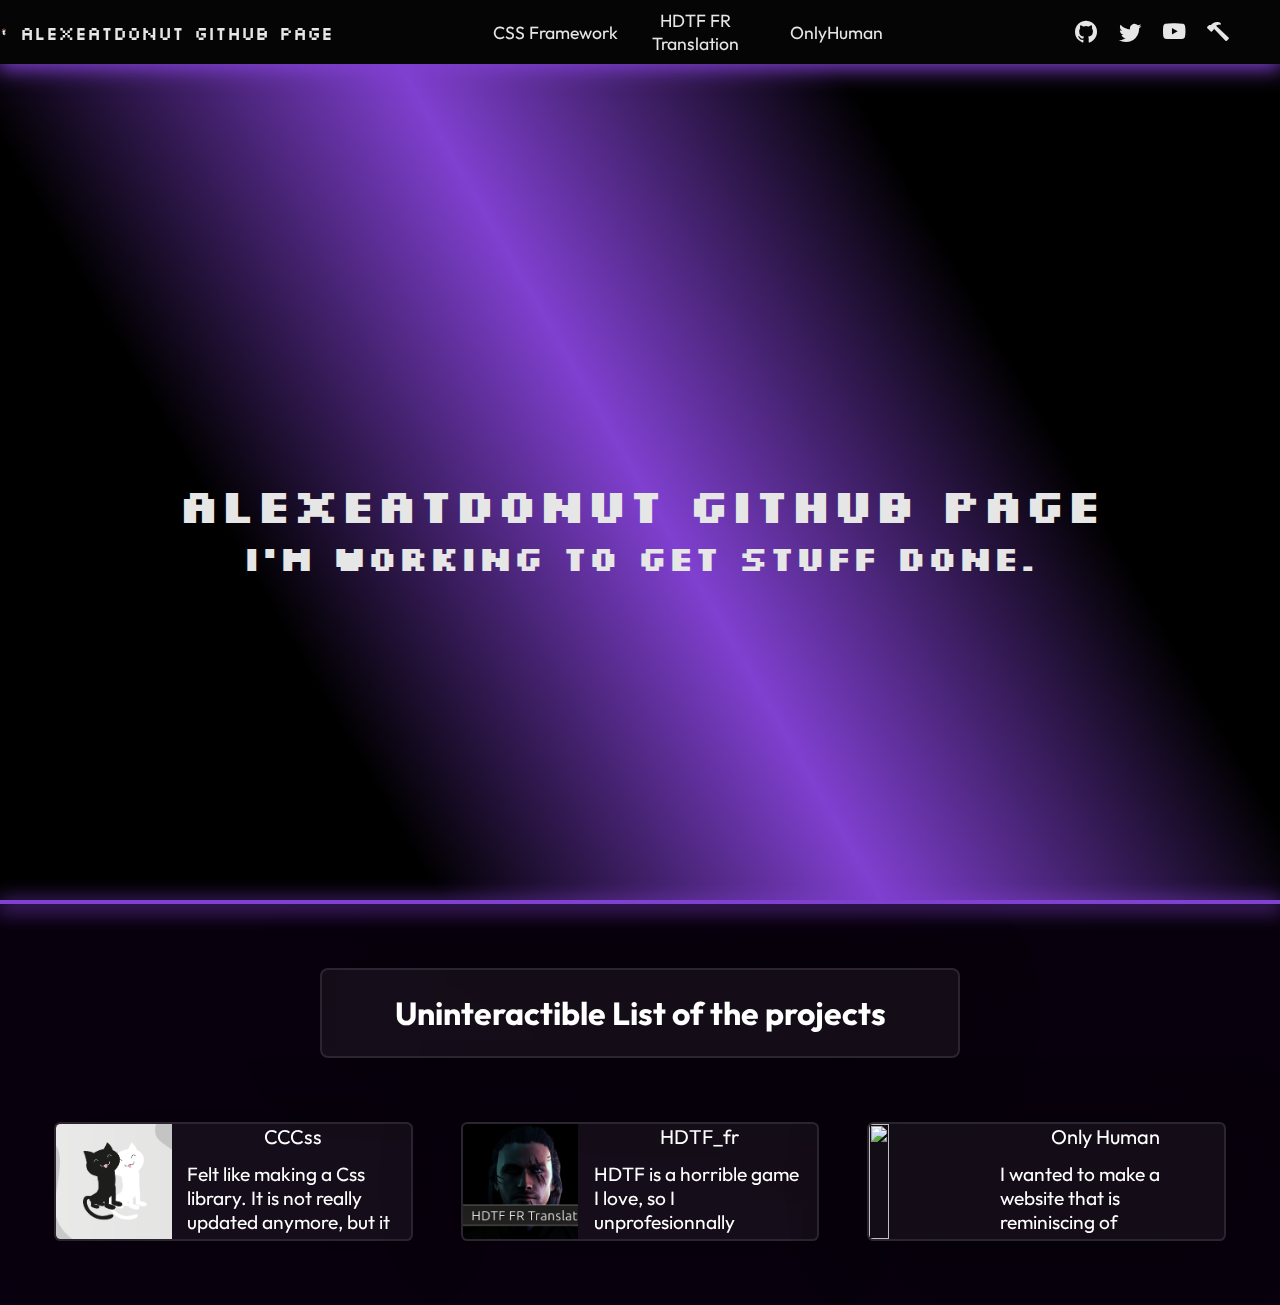
==== commit fd25a549: "removed random-goofs - added links to onlyhuman netlify" ====
--- a/index.html
+++ b/index.html
@@ -9,20 +9,28 @@
       rel="stylesheet"
       type="text/css"
     />
-    <link href="./assets/css/aed_css.css" rel="stylesheet" type="text/css" />
     <link
-      href="./assets/css/desktop_css.css"
+      href="./assets/css/cccss_main_css.css"
+      rel="stylesheet"
+      type="text/css"
+    />
+    <link
+      href="./assets/css/cccss_desktop_css.css"
       media="(min-width: 580px)"
       rel="stylesheet"
       type="text/css"
     />
     <link
-      href="./assets/css/mobile_css.css"
+      href="./assets/css/cccss_mobile_css.css"
       media="(max-width: 580px)"
       rel="stylesheet"
       type="text/css"
     />
-    <link href="./assets/css/custom_css.css" rel="stylesheet" type="text/css" />
+    <link
+      href="./assets/css/custom/custom_css.css"
+      rel="stylesheet"
+      type="text/css"
+    />
 
     <title>AlexEatDonut Github</title>
   </head>
@@ -50,6 +58,11 @@
             href="https://github.com/AlexEatDonut/hdtf_fr_localization"
             class="hAio__nav--choice txt-s txt-color-hover-white"
             >HDTF FR Translation</a
+          >
+          <a
+            href="https://onlyhuman.netlify.app/"
+            class="hAio__nav--choice txt-s txt-color-hover-white"
+            >OnlyHuman</a
           >
         </nav>
         <div class="hAio__link">
@@ -83,6 +96,11 @@
             class="hAio__nav--choice txt-s txt-color-hover-white"
             >HDTF FR Translation</a
           >
+          <a
+            href="https://onlyhuman.netlify.app/"
+            class="hAio__nav--choice txt-s txt-color-hover-white"
+            >OnlyHuman</a
+          >
         </nav>
         <div class="hAio__link">
           <a href="" target="blank" class="link-github hAio__link--choice"
@@ -104,7 +122,7 @@
     <div class="h_filler"></div>
 
     <section
-      class="s__bg--image bg-gradient-purple s__height--full flex-column"
+      class="s__bg--image bg-gradient-purple s__height--intro flex-column"
     >
       <div
         class="s__bg--text txt-bold flex-column f-align-center f-just-center"
@@ -112,59 +130,56 @@
         <h1 class="s__bg--text--title title-xl font__pixel">
           AlexEatDonut Github page
         </h1>
-        <p class="s__bg--text--subtitle title-s txt-color-white">
+        <p class="s__bg--text--subtitle title-s txt-color-white font__pixel">
           I'm working to get stuff done.
         </p>
       </div>
     </section>
     <hr class="hr-neon-purple" />
-    <section class="s__fDisplay">
-      <div class="s__fDisplay--first bg-hue-dark4">
-        <img
-          src="./assets/img/cccss.png"
-          class="s__fDisplay--img"
-          alt="Fullscreen Display Image"
-        />
-        <!-- REPLACE ALT -->
-        <div class="s__fDisplay--text flex-column f-just-center f-align-center">
-          <h3 class="title-m txt-color-white title font__pixel">
-            Copy Cat Css
-          </h3>
-          <p class="txt-color-white">It is very early in developpement</p>
-          <a href="./cccss.html"
-            ><button class="btn-purple-border bg-hue-dark3 txt-color-white">
-              <p>You can check out the page here</p>
-            </button></a
-          >
-        </div>
+    <section class="s__prelisting">
+      <div class="glassmorphic margins-center w-50">
+        <h2>Uninteractible List of the projects</h2>
       </div>
-      <div class="s__fDisplay--first bg-hue-dark4">
-        <img
-          src="./assets/img/hdtffr.webp"
-          class="s__fDisplay--img"
-          alt="Fullscreen Display Image"
-        />
-        <!-- REPLACE ALT -->
-        <div class="s__fDisplay--text flex-column f-just-center f-align-center">
-          <h3 class="title-m txt-color-white title font__pixel">
-            HDTF French translations
-          </h3>
-          <p class="txt-color-white">
-            I keep a github page of my translations of Hunt Down The Freeman
-          </p>
-          <p class="txt-color-white">
-            While the developpers created a public repo that is more wieldy, I
-            try my best to keep this one updated.
-          </p>
-          <a href="https://github.com/AlexEatDonut/hdtf_fr_localization"
-            ><button class="btn-purple-border bg-hue-dark3 txt-color-white">
-              <p>You can check out the github page here</p>
-            </button></a
-          >
-        </div>
-      </div>
+      <ul class="s__listing">
+        <li class="glassmorphic custom_listing bradius-l">
+          <img class="custom_listing--img" src="./assets/img/cccss.png" />
+          <div class="custom_listing--txt">
+            <p class="custom_listing--txt--title">CCCss</p>
+            <p class="custom_listing--txt--desc">
+              Felt like making a Css library. It is not really updated anymore,
+              but it useful for getting a basic website barely going.
+            </p>
+          </div>
+        </li>
+        <li class="glassmorphic custom_listing bradius-l">
+          <img class="custom_listing--img" src="./assets/img/hdtffr.webp" />
+          <div class="custom_listing--txt">
+            <p class="custom_listing--txt--title">HDTF_fr</p>
+            <p class="custom_listing--txt--desc">
+              HDTF is a horrible game I love, so I unprofesionnally translated
+              the game in French however I could.
+            </p>
+          </div>
+        </li>
+        <li class="glassmorphic custom_listing bradius-l">
+          <img
+            class="custom_listing--img"
+            src="./random-goofs/onlyhuman/img/f16.jpeg"
+          />
+          <div class="custom_listing--txt">
+            <p class="custom_listing--txt--title">Only Human</p>
+            <p class="custom_listing--txt--desc">
+              I wanted to make a website that is reminiscing of
+              <a href="https://theuselessweb.com/" target="blank"
+                >theuselessweb</a
+              >
+              while using "Human" by Rag'N'Bone.
+            </p>
+          </div>
+        </li>
+      </ul>
     </section>
   </body>
-  <script src="./assets/js/script.js"></script>
+  <script src="./assets/js/cccss_main_js.js"></script>
   <script src="./assets/js/links.js"></script>
 </html>
--- a/assets/css/cccss_main_css.css
+++ b/assets/css/cccss_main_css.css
@@ -0,0 +1,1189 @@
+/* //////////////////////////////////////////////////////////////////////////////////////////////////////////////////////////////////////////////////////////////// */
+/* Imports*/
+@import url(./cccss_fonts_css.css);
+@import url(./reset.css);
+
+:root {
+  /* VARIABLES*/
+
+  /* Colors */
+  --hue-black: rgb(0, 0, 0);
+  --hue-white: rgb(255, 255, 255);
+
+  --hue-dark1: rgb(5, 5, 5);
+  --hue-dark2: rgb(10, 10, 10);
+  --hue-dark3: rgb(20, 20, 20);
+  --hue-dark4: rgb(30, 30, 30);
+  --hue-dark5: rgb(45, 45, 45);
+  --hue-dark6: rgb(60, 60, 60);
+  --hue-dark7: rgb(90, 90, 90);
+
+  --hue-medium: rgb(110, 110, 110);
+
+  --hue-light4: rgb(140, 140, 140);
+  --hue-light3: rgb(180, 180, 180);
+  --hue-light2: rgb(200, 200, 200);
+  --hue-light1: rgb(230, 230, 230);
+
+  --text-grey: rgb(90, 90, 90);
+  --text-white: rgb(230, 230, 230);
+  --text-white-dormant: rgb(190, 190, 190);
+  --txt-black: rgb(35, 35, 35);
+
+  --color-red: rgb(190, 16, 16);
+  --color-red-dormant: rgb(152, 16, 16);
+  --color-red-activated: rgb(192, 64, 64);
+
+  --color-orange: rgb(192, 92, 10);
+  --color-orange-dormant: rgb(167, 79, 7);
+  --color-orange-activated: rgb(191, 128, 48);
+
+  --color-yellow: rgb(192, 192, 2);
+  --color-yellow-dormant: rgb(145, 145, 2);
+  --color-yellow-activated: rgb(192, 192, 64);
+
+  --color-green: rgb(20, 176, 20);
+  --color-green-dormant: rgb(20, 128, 20);
+  --color-green-activated: rgb(48, 176, 48);
+
+  --color-blue: rgb(2, 108, 192);
+  --color-blue-dormant: rgb(2, 75, 125);
+  --color-blue-activated: rgb(2, 144, 240);
+
+  --color-purple: rgb(128, 64, 208);
+  --color-purple-dormant: rgb(96, 24, 192);
+  --color-purple-activated: rgb(144, 72, 224);
+
+  --transparent: rgba(0, 0, 0, 0);
+
+  --bg-gradient-red: linear-gradient(
+    60deg,
+    rgba(0, 0, 0, 1) 25%,
+    rgba(190, 16, 16) 50%,
+    rgba(0, 0, 0, 1) 75%
+  );
+  --bg-gradient-orange: linear-gradient(
+    60deg,
+    rgba(0, 0, 0, 1) 25%,
+    rgba(192, 92, 10) 50%,
+    rgba(0, 0, 0, 1) 75%
+  );
+  --bg-gradient-yellow: linear-gradient(
+    60deg,
+    rgba(0, 0, 0, 1) 25%,
+    rgba(192, 192, 2) 50%,
+    rgba(0, 0, 0, 1) 75%
+  );
+  --bg-gradient-green: linear-gradient(
+    60deg,
+    rgba(0, 0, 0, 1) 25%,
+    rgba(20, 176, 20) 50%,
+    rgba(0, 0, 0, 1) 75%
+  );
+  --bg-gradient-blue: linear-gradient(
+    60deg,
+    rgba(0, 0, 0, 1) 25%,
+    rgba(2, 108, 192) 50%,
+    rgba(0, 0, 0, 1) 75%
+  );
+  --bg-gradient-purple: linear-gradient(
+    60deg,
+    rgba(0, 0, 0, 1) 25%,
+    rgba(128, 64, 208) 50%,
+    rgba(0, 0, 0, 1) 75%
+  );
+
+  /* text shadow : */
+  --outline-black: 2px 0 #000, -2px 0 #000, 0 2px #000, 0 -2px #000,
+    1px 1px #000, -1px -1px #000, 1px -1px #000, -1px 1px #000;
+
+  font-size: 16px;
+}
+
+/* //////////////////////////////////////////////////////////////////////////////////////////////////////////////////////////////////////////////////////////////// */
+/* ANIMATIONS*/
+
+@keyframes upAndDown {
+  0% {
+    padding: 0 0 2rem 0;
+  }
+  50% {
+    padding: 2rem 0 0 0;
+  }
+  100% {
+    padding: 0 0 2rem 0;
+  }
+}
+
+/* //////////////////////////////////////////////////////////////////////////////////////////////////////////////////////////////////////////////////////////////// */
+/* BG*/
+
+.bg-hue-black {
+  background-color: var(--hue-black);
+}
+.bg-hue-dark1 {
+  background-color: var(--hue-dark1);
+}
+.bg-hue-dark2 {
+  background-color: var(--hue-dark2);
+}
+.bg-hue-dark3 {
+  background-color: var(--hue-dark3);
+}
+.bg-hue-dark4 {
+  background-color: var(--hue-dark4);
+}
+.bg-hue-dark5 {
+  background-color: var(--hue-dark5);
+}
+.bg-hue-dark6 {
+  background-color: var(--hue-dark6);
+}
+.bg-hue-dark7 {
+  background-color: var(--hue-dark7);
+}
+.bg-hue-medium {
+  background-color: var(--hue-medium);
+}
+.bg-hue-light4 {
+  background-color: var(--hue-light4);
+}
+.bg-hue-light3 {
+  background-color: var(--hue-light3);
+}
+.bg-hue-light2 {
+  background-color: var(--hue-light2);
+}
+.bg-hue-light1 {
+  background-color: var(--hue-light1);
+}
+.bg-hue-white {
+  background-color: var(--hue-white);
+}
+
+.bg-color-red {
+  background-color: var(--color-red);
+}
+.bg-color-orange {
+  background-color: var(--color-orange);
+}
+.bg-color-yellow {
+  background-color: var(--color-yellow);
+}
+.bg-color-blue {
+  background-color: var(--color-blue);
+}
+.bg-color-green {
+  background-color: var(--color-green);
+}
+.transparent {
+  background-color: var(--transparent);
+}
+
+.bg-gradient-red {
+  background: rgb(0, 0, 0);
+  background: var(--bg-gradient-red);
+}
+.bg-gradient-orange {
+  background: rgb(0, 0, 0);
+  background: var(--bg-gradient-orange);
+}
+.bg-gradient-yellow {
+  background: rgb(0, 0, 0);
+  background: var(--bg-gradient-yellow);
+}
+.bg-gradient-green {
+  background: rgb(0, 0, 0);
+  background: var(--bg-gradient-green);
+}
+.bg-gradient-blue {
+  background: rgb(0, 0, 0);
+  background: var(--bg-gradient-blue);
+}
+.bg-gradient-purple {
+  background: rgb(0, 0, 0);
+  background: var(--bg-gradient-purple);
+}
+p,
+h1,
+h2,
+h3,
+h4,
+h5 {
+  cursor: default;
+}
+
+.txt-color-white {
+  color: var(--text-white) !important;
+}
+.txt-color-grey {
+  color: var(--text-grey) !important;
+}
+.txt-color-black {
+  color: var(--text-black) !important;
+}
+.txt-color-red {
+  color: var(--color-red) !important;
+}
+.txt-color-orange {
+  color: var(--color-orange) !important;
+}
+.txt-color-yellow {
+  color: var(--color-yellow) !important;
+}
+.txt-color-blue {
+  color: var(--color-blue) !important;
+}
+.txt-color-green {
+  color: var(--color-green) !important;
+}
+.outline-black {
+  text-shadow: var(--outline-black);
+}
+
+.txt-color-hover-white {
+  color: var(--text-white) !important;
+}
+.txt-color-hover-white:hover {
+  color: var(--text-white-dormant) !important;
+  transition: 50ms;
+}
+.email-link {
+  text-decoration: underline;
+}
+
+.underline {
+  text-decoration: underline;
+}
+
+.txt-start {
+  text-align: start;
+}
+.txt-center {
+  text-align: center;
+}
+.txt-justify {
+  text-align: justify;
+}
+.txt-end {
+  text-align: end;
+}
+
+/* //////////////////////////////////////////////////////////////////////////////////////////////// */
+/* Go crazy with stuff dude, go on */
+
+/* inline & blocks */
+.block {
+  display: block;
+}
+.inline {
+  display: inline;
+}
+.inline-block {
+  display: inline-block;
+}
+.d-none {
+  display: none;
+}
+
+/* pos */
+.pos-relat {
+  position: relative;
+}
+.pos-abso {
+  position: absolute;
+}
+.pos-fixed {
+  position: fixed;
+}
+
+/* flex stuff */
+.flex-row {
+  display: flex;
+  flex-direction: row;
+  flex-wrap: wrap;
+}
+.flex-column {
+  display: flex;
+  flex-direction: column;
+}
+.f-just-center {
+  justify-content: center;
+}
+.f-just-around {
+  justify-content: space-around;
+}
+.f-just-start {
+  justify-content: flex-start;
+}
+.f-just-end {
+  justify-content: flex-end;
+}
+.f-just-between {
+  justify-content: space-between;
+}
+.f-align-center {
+  align-items: center;
+}
+.f-align-start {
+  align-items: flex-start;
+}
+.f-align-end {
+  align-items: flex-end;
+}
+.f-gap-1 {
+  gap: 1rem;
+}
+
+/* border radius stuff */
+.bradius-xs {
+  border-radius: 0.1rem;
+}
+.bradius-s {
+  border-radius: 0.2rem;
+}
+.bradius-m {
+  border-radius: 0.3rem;
+}
+.bradius-l {
+  border-radius: 0.4rem;
+}
+.bradius-xl {
+  border-radius: 0.5rem;
+}
+
+@media screen and (max-width: 580px) {
+  .bradius-xs {
+    border-radius: 0.2rem;
+  }
+  .bradius-s {
+    border-radius: 0.3rem;
+  }
+  .bradius-m {
+    border-radius: 0.5rem;
+  }
+  .bradius-l {
+    border-radius: 0.6rem;
+  }
+  .bradius-xl {
+    border-radius: 0.7rem;
+  }
+}
+
+/* WIDTH Stuff */
+.wp-10 {
+  width: 10% !important;
+}
+.wp-20 {
+  width: 20% !important;
+}
+.wp-30 {
+  width: 30% !important;
+}
+.wp-40 {
+  width: 40% !important;
+}
+.wp-50 {
+  width: 50% !important;
+}
+.wp-60 {
+  width: 60% !important;
+}
+.wp-70 {
+  width: 70% !important;
+}
+.wp-80 {
+  width: 80% !important;
+}
+.wp-90 {
+  width: 90% !important;
+}
+.wp-100 {
+  width: 100% !important;
+}
+
+.w-10 {
+  width: 10vw !important;
+}
+.w-20 {
+  width: 20vw !important;
+}
+.w-30 {
+  width: 30vw !important;
+}
+.w-40 {
+  width: 40vw !important;
+}
+.w-50 {
+  width: 50vw !important;
+}
+.w-60 {
+  width: 60vw !important;
+}
+.w-70 {
+  width: 70vw !important;
+}
+.w-80 {
+  width: 80vw !important;
+}
+.w-90 {
+  width: 90vw !important;
+}
+.w-100 {
+  width: 100vw !important;
+}
+
+/* HEIGHT Stuff */
+.h-10 {
+  height: 10vh !important;
+}
+.h-20 {
+  height: 20vh !important;
+}
+.h-30 {
+  height: 30vh !important;
+}
+.h-40 {
+  height: 40vh !important;
+}
+.h-50 {
+  height: 50vh !important;
+}
+.h-60 {
+  height: 60vh !important;
+}
+.h-70 {
+  height: 70vh !important;
+}
+.h-80 {
+  height: 80vh !important;
+}
+.h-90 {
+  height: 90vh !important;
+}
+.h-100 {
+  height: 100vh !important;
+}
+
+.hmn-10 {
+  min-height: 10vh !important;
+}
+.hmn-20 {
+  min-height: 20vh !important;
+}
+.hmn-30 {
+  min-height: 30vh !important;
+}
+.hmn-40 {
+  min-height: 40vh !important;
+}
+.hmn-50 {
+  min-height: 50vh !important;
+}
+.hmn-60 {
+  min-height: 60vh !important;
+}
+.hmn-70 {
+  min-height: 70vh !important;
+}
+.hmn-80 {
+  min-height: 80vh !important;
+}
+.hmn-90 {
+  min-height: 90vh !important;
+}
+.hmn-100 {
+  min-height: 100vh !important;
+}
+
+.hmx-10 {
+  max-height: 10vh !important;
+}
+.hmx-20 {
+  max-height: 20vh !important;
+}
+.hmx-30 {
+  max-height: 30vh !important;
+}
+.hmx-40 {
+  max-height: 40vh !important;
+}
+.hmx-50 {
+  max-height: 50vh !important;
+}
+.hmx-60 {
+  max-height: 60vh !important;
+}
+.hmx-70 {
+  max-height: 70vh !important;
+}
+.hmx-80 {
+  max-height: 80vh !important;
+}
+.hmx-90 {
+  max-height: 90vh !important;
+}
+.hmx-100 {
+  max-height: 100vh !important;
+}
+
+.hp-10 {
+  height: 10% !important;
+}
+.hp-20 {
+  height: 20% !important;
+}
+.hp-30 {
+  height: 30% !important;
+}
+.hp-40 {
+  height: 40% !important;
+}
+.hp-50 {
+  height: 50% !important;
+}
+.hp-60 {
+  height: 60% !important;
+}
+.hp-70 {
+  height: 70% !important;
+}
+.hp-80 {
+  height: 80% !important;
+}
+.hp-90 {
+  height: 90% !important;
+}
+.hp-100 {
+  height: 100% !important;
+}
+
+/* MARGINS */
+.m-0 {
+  margin: 0px !important;
+}
+.m-1 {
+  margin: 1rem !important;
+}
+.m-2 {
+  margin: 2rem !important;
+}
+.m-3 {
+  margin: 3rem !important;
+}
+.m-4 {
+  margin: 4rem !important;
+}
+.m-5 {
+  margin: 5rem !important;
+}
+.mb-0 {
+  margin-bottom: 0px !important;
+}
+.mb-1 {
+  margin-bottom: 1rem !important;
+}
+.mb-2 {
+  margin-bottom: 2rem !important;
+}
+.mb-3 {
+  margin-bottom: 3rem !important;
+}
+.mb-4 {
+  margin-bottom: 4rem !important;
+}
+.mb-5 {
+  margin-bottom: 5rem !important;
+}
+.margins-center {
+  margin-left: auto;
+  margin-right: auto;
+}
+
+/* PADDINGS */
+.p-0 {
+  padding: 0px !important;
+}
+.p-1 {
+  padding: 1rem !important;
+}
+.p-2 {
+  padding: 2rem !important;
+}
+.p-3 {
+  padding: 3rem !important;
+}
+.p-4 {
+  padding: 4rem !important;
+}
+.p-5 {
+  padding: 5rem !important;
+}
+.pb-0 {
+  padding-bottom: 0px !important;
+}
+.pb-1 {
+  padding-bottom: 1rem !important;
+}
+.pb-2 {
+  padding-bottom: 2rem !important;
+}
+.pb-3 {
+  padding-bottom: 3rem !important;
+}
+.pb-4 {
+  padding-bottom: 4rem !important;
+}
+.pb-5 {
+  padding-bottom: 5rem !important;
+}
+
+.scroll-hide {
+  overflow: hidden;
+}
+
+/* Wrapper */
+.wrapper {
+  height: 100%;
+  width: 100%;
+  color: black;
+}
+
+/* Images */
+.obj-fit-cover {
+  object-fit: cover !important;
+}
+.obj-fit-fill {
+  object-fit: fill !important;
+}
+.obj-fit-contain {
+  object-fit: contain !important;
+}
+
+/* Form control */
+.s__form {
+  display: flex;
+  flex-direction: column;
+  row-gap: 1rem;
+  padding: 1.5rem;
+}
+.s_form--input,
+.s_form--textarea {
+  font-size: 1.25rem;
+  border: 2px solid var(--hue-light2);
+  border-radius: 0.5rem;
+  padding: 0.75rem;
+  transition: cubic-bezier(0.075, 0.82, 0.165, 1) 300ms;
+}
+.s_form--input:focus,
+.s_form--textarea:focus {
+  border: 2px solid var(--hue-dark5);
+  outline: none;
+}
+.s_form--checkbox {
+}
+.s_form--checkbox:checked {
+  background-color: var(--hue-light4);
+}
+/* HR */
+hr {
+  margin: 1rem 0px;
+}
+/* HR COLORS */
+.hr-neon-red,
+.hr-neon-orange,
+.hr-neon-yellow,
+.hr-neon-blue,
+.hr-neon-green,
+.hr-neon-purple {
+  margin: 0px !important;
+}
+
+.hr-red {
+  border: 2px solid var(--color-red);
+}
+.hr-orange {
+  border: 2px solid var(--color-orange);
+}
+.hr-yellow {
+  border: 2px solid var(--color-yellow);
+}
+.hr-green {
+  border: 2px solid var(--color-green);
+}
+.hr-blue {
+  border: 2px solid var(--color-blue);
+}
+.hr-purple {
+  border: 2px solid var(--color-purple);
+}
+/* HR NEONS */
+.hr-neon-red,
+.hr-neon-orange,
+.hr-neon-yellow,
+.hr-neon-blue,
+.hr-neon-green,
+.hr-neon-purple {
+  margin: 0px !important;
+}
+
+.hr-neon-red {
+  border: 2px solid var(--color-red);
+  box-shadow: 0 3px 20px 2px var(--color-red);
+}
+.hr-neon-orange {
+  border: 2px solid var(--color-orange);
+  box-shadow: 0 3px 20px 2px var(--color-orange);
+}
+.hr-neon-yellow {
+  border: 2px solid var(--color-yellow);
+  box-shadow: 0 3px 20px 2px var(--color-yellow);
+}
+.hr-neon-green {
+  border: 2px solid var(--color-green);
+  box-shadow: 0 3px 20px 2px var(--color-green);
+}
+.hr-neon-blue {
+  border: 2px solid var(--color-blue);
+  box-shadow: 0 3px 20px 2px var(--color-blue);
+}
+.hr-neon-purple {
+  border: 2px solid var(--color-purple);
+  box-shadow: 0 3px 20px 2px var(--color-purple);
+}
+
+/* borders */
+/* .border-red,
+.border-red-hover,
+.border-orange,
+.border-orange-hover,
+.border-yellow,
+.border-yellow-hover,
+.border-blue,
+.border-blue-hover,
+.border-green,
+.border-green-hover,
+.border-purple,
+.border-purple-hover,
+.border-neon-red,
+.border-neon-red-hover,
+.border-neon-orange,
+.border-neon-orange-hover,
+.border-neon-yellow,
+.border-neon-yellow-hover,
+.border-neon-blue,
+.border-neon-blue-hover,
+.border-neon-green,
+.border-neon-green-hover,
+.border-neon-purple,
+.border-neon-purple-hover {
+} */
+.border-red,
+.border-red-hover {
+  border: 2px solid var(--color-red);
+}
+.border-orange,
+.border-orange-hover {
+  border: 2px solid var(--color-orange);
+}
+.border-yellow,
+.border-yellow-hover {
+  border: 2px solid var(--color-yellow);
+}
+.border-green,
+.border-green-hover {
+  border: 2px solid var(--color-green);
+}
+.border-blue,
+.border-blue-hover {
+  border: 2px solid var(--color-blue);
+}
+.border-purple,
+.border-purple-hover {
+  border: 2px solid var(--color-purple);
+}
+
+.border-red-hover:hover {
+  border: 2px solid var(--color-red-activated);
+}
+.border-orange-hover:hover {
+  border: 2px solid var(--color-orange-activated);
+}
+.border-yellow-hover:hover {
+  border: 2px solid var(--color-yellow-activated);
+}
+.border-green-hover:hover {
+  border: 2px solid var(--color-green-activated);
+}
+.border-blue-hover:hover {
+  border: 2px solid var(--color-blue-activated);
+}
+.border-purple-hover:hover {
+  border: 2px solid var(--color-purple-activated);
+}
+
+.border-red-click-hover,
+.border-orange-click-hover,
+.border-yellow-click-hover,
+.border-blue-click-hover,
+.border-green-click-hover,
+.border-purple-click-hover {
+  box-shadow: none;
+}
+
+.border-red-click-hover:hover {
+  border: 2px solid var(--color-red-activated);
+}
+.border-orange-click-hover:hover {
+  border: 2px solid var(--color-orange-activated);
+}
+.border-yellow-click-hover:hover {
+  border: 2px solid var(--color-yellow-activated);
+}
+.border-green-click-hover:hover {
+  border: 2px solid var(--color-green-activated);
+}
+.border-blue-click-hover:hover {
+  border: 2px solid var(--color-blue-activated);
+}
+.border-purple-click-hover:hover {
+  border: 2px solid var(--color-purple-activated);
+}
+
+/* NEON borders */
+.border-neon-red,
+.border-neon-red-hover {
+  box-shadow: inset 0 0 3vh var(--color-red);
+  border: 2px solid var(--color-red);
+}
+.border-neon-orange,
+.border-neon-orange-hover {
+  box-shadow: inset 0 0 3vh var(--color-orange);
+  border: 2px solid var(--color-orange);
+}
+.border-neon-yellow,
+.border-neon-yellow-hover {
+  box-shadow: inset 0 0 3vh var(--color-yellow);
+  border: 2px solid var(--color-yellow);
+}
+.border-neon-green,
+.border-neon-green-hover {
+  box-shadow: inset 0 0 3vh var(--color-green);
+  border: 2px solid var(--color-green);
+}
+.border-neon-blue,
+.border-neon-blue-hover {
+  box-shadow: inset 0 0 3vh var(--color-blue);
+  border: 2px solid var(--color-blue);
+}
+.border-neon-purple,
+.border-neon-purple-hover {
+  box-shadow: inset 0 0 3vh var(--color-purple);
+  border: 2px solid var(--color-purple);
+}
+
+.border-red-hover,
+.border-red-click-hover,
+.border-orange-hover,
+.border-orange-click-hover,
+.border-yellow-hover,
+.border-yellow-click-hover,
+.border-blue-hover,
+.border-blue-click-hover,
+.border-green-hover,
+.border-green-click-hover,
+.border-purple-hover,
+.border-purple-click-hover,
+.border-neon-red-hover,
+.border-neon-red-click-hover,
+.border-neon-orange-hover,
+.border-neon-orange-click-hover,
+.border-neon-yellow-hover,
+.border-neon-yellow-click-hover,
+.border-neon-blue-hover,
+.border-neon-blue-click-hover,
+.border-neon-green-hover,
+.border-neon-green-click-hover,
+.border-neon-purple-hover,
+.border-neon-purple-click-hover {
+  transition: 220ms ease-in;
+}
+
+.border-neon-red-hover:hover {
+  box-shadow: inset 0 0 12vh var(--color-red-activated);
+  border: 2px solid var(--color-red-activated);
+}
+.border-neon-orange-hover:hover {
+  box-shadow: inset 0 0 12vh var(--color-orange-activated);
+  border: 2px solid var(--color-orange-activated);
+}
+.border-neon-yellow-hover:hover {
+  box-shadow: inset 0 0 12vh var(--color-yellow-activated);
+  border: 2px solid var(--color-yellow-activated);
+}
+.border-neon-green-hover:hover {
+  box-shadow: inset 0 0 12vh var(--color-green-activated);
+  border: 2px solid var(--color-green-activated);
+}
+.border-neon-blue-hover:hover {
+  box-shadow: inset 0 0 12vh var(--color-blue-activated);
+  border: 2px solid var(--color-blue-activated);
+}
+.border-neon-purple-hover:hover {
+  box-shadow: inset 0 0 12vh var(--color-purple-activated);
+  border: 2px solid var(--color-purple-activated);
+}
+
+.border-neon-red-click-hover,
+.border-neon-orange-click-hover,
+.border-neon-yellow-click-hover,
+.border-neon-blue-click-hover,
+.border-neon-green-click-hover,
+.border-neon-purple-click-hover {
+  box-shadow: none;
+}
+
+.border-neon-red-click-hover:hover {
+  box-shadow: inset 0 0 5vh var(--color-red-activated);
+}
+.border-neon-orange-click-hover:hover {
+  box-shadow: inset 0 0 5vh var(--color-orange-activated);
+}
+.border-neon-yellow-click-hover:hover {
+  box-shadow: inset 0 0 5vh var(--color-yellow-activated);
+}
+.border-neon-green-click-hover:hover {
+  box-shadow: inset 0 0 5vh var(--color-green-activated);
+}
+.border-neon-blue-click-hover:hover {
+  box-shadow: inset 0 0 5vh var(--color-blue-activated);
+}
+.border-neon-purple-click-hover:hover {
+  box-shadow: inset 0 0 5vh var(--color-purple-activated);
+}
+
+/* button */
+
+button {
+  margin: 0px;
+  border-radius: 1vh;
+  border: 0px;
+  transition: 0.15s;
+  cursor: pointer;
+}
+button p {
+  cursor: pointer;
+}
+
+/* red buttons */
+.btn-red-fill {
+  background-color: var(--color-red);
+}
+.btn-red-fill:hover {
+  background-color: var(--color-red-dormant);
+}
+.btn-red-fill:active {
+  background-color: var(--color-red-activated);
+}
+.btn-red-border-inner {
+  border: 2px solid var(--color-red);
+  box-shadow: inset 0 0 0.75rem var(--color-red);
+}
+.btn-red-border-inner:hover {
+  box-shadow: inset 0 0 1.25rem var(--color-red);
+}
+.btn-red-border-inner:active {
+  border: 2px solid var(--color-red-activated);
+  box-shadow: inset 0 0 3rem var(--color-red-activated);
+}
+.btn-red-border-outer {
+  border: 2px solid var(--color-red);
+  margin: 1rem;
+  box-shadow: 0 0 0.5rem var(--color-red);
+}
+.btn-red-border-outer:hover {
+  box-shadow: 0 0 0.75rem var(--color-red);
+}
+.btn-red-border-outer:active {
+  border: 2px solid var(--color-red-activated);
+  box-shadow: 0 0 1rem var(--color-red-activated);
+}
+/* orange btn */
+.btn-orange-fill {
+  background-color: var(--color-orange);
+}
+.btn-orange-fill:hover {
+  background-color: var(--color-orange-dormant);
+}
+.btn-orange-fill:active {
+  background-color: var(--color-orange-activated);
+}
+.btn-orange-border-inner {
+  border: 2px solid var(--color-orange);
+  box-shadow: inset 0 0 0.75rem var(--color-orange);
+}
+.btn-orange-border-inner:hover {
+  box-shadow: inset 0 0 1.25rem var(--color-orange);
+}
+.btn-orange-border-inner:active {
+  border: 2px solid var(--color-orange-activated);
+  box-shadow: inset 0 0 3rem var(--color-orange-activated);
+}
+.btn-orange-border-outer {
+  border: 2px solid var(--color-orange);
+  margin: 1rem;
+  box-shadow: 0 0 0.5rem var(--color-orange);
+}
+.btn-orange-border-outer:hover {
+  box-shadow: 0 0 0.75rem var(--color-orange);
+}
+.btn-orange-border-outer:active {
+  border: 2px solid var(--color-orange-activated);
+  box-shadow: 0 0 1rem var(--color-orange-activated);
+}
+/* yellow */
+.btn-yellow-fill {
+  background-color: var(--color-yellow);
+}
+.btn-yellow-fill:hover {
+  background-color: var(--color-yellow-dormant);
+}
+.btn-yellow-fill:active {
+  background-color: var(--color-yellow-activated);
+}
+.btn-yellow-border-inner {
+  border: 2px solid var(--color-yellow);
+  box-shadow: inset 0 0 0.75rem var(--color-yellow);
+}
+.btn-yellow-border-inner:hover {
+  box-shadow: inset 0 0 1.25rem var(--color-yellow);
+}
+.btn-yellow-border-inner:active {
+  border: 2px solid var(--color-yellow-activated);
+  box-shadow: inset 0 0 3rem var(--color-yellow-activated);
+}
+.btn-yellow-border-outer {
+  border: 2px solid var(--color-yellow);
+  margin: 1rem;
+  box-shadow: 0 0 0.5rem var(--color-yellow);
+}
+.btn-yellow-border-outer:hover {
+  box-shadow: 0 0 0.75rem var(--color-yellow);
+}
+.btn-yellow-border-outer:active {
+  border: 2px solid var(--color-yellow-activated);
+  box-shadow: 0 0 1rem var(--color-yellow-activated);
+}
+/* green */
+.btn-green-fill {
+  background-color: var(--color-green);
+}
+.btn-green-fill:hover {
+  background-color: var(--color-green-dormant);
+}
+.btn-green-fill:active {
+  background-color: var(--color-green-activated);
+}
+.btn-green-border-inner {
+  border: 2px solid var(--color-green);
+  box-shadow: inset 0 0 0.75rem var(--color-green);
+}
+.btn-green-border-inner:hover {
+  box-shadow: inset 0 0 1.25rem var(--color-green);
+}
+.btn-green-border-inner:active {
+  border: 2px solid var(--color-green-activated);
+  box-shadow: inset 0 0 3rem var(--color-green-activated);
+}
+.btn-green-border-outer {
+  border: 2px solid var(--color-green);
+  margin: 1rem;
+  box-shadow: 0 0 0.5rem var(--color-green);
+}
+.btn-green-border-outer:hover {
+  box-shadow: 0 0 0.75rem var(--color-green);
+}
+.btn-green-border-outer:active {
+  border: 2px solid var(--color-green-activated);
+  box-shadow: 0 0 1rem var(--color-green-activated);
+}
+/* blue */
+.btn-blue-fill {
+  background-color: var(--color-blue);
+}
+.btn-blue-fill:hover {
+  background-color: var(--color-blue-dormant);
+}
+.btn-blue-fill:active {
+  background-color: var(--color-blue-activated);
+}
+.btn-blue-border-inner {
+  border: 2px solid var(--color-blue);
+  box-shadow: inset 0 0 0.75rem var(--color-blue);
+}
+.btn-blue-border-inner:hover {
+  box-shadow: inset 0 0 1.25rem var(--color-blue);
+}
+.btn-blue-border-inner:active {
+  border: 2px solid var(--color-blue-activated);
+  box-shadow: inset 0 0 3rem var(--color-blue-activated);
+}
+.btn-blue-border-outer {
+  border: 2px solid var(--color-blue);
+  margin: 1rem;
+  box-shadow: 0 0 0.5rem var(--color-blue);
+}
+.btn-blue-border-outer:hover {
+  box-shadow: 0 0 0.75rem var(--color-blue);
+}
+.btn-blue-border-outer:active {
+  border: 2px solid var(--color-blue-activated);
+  box-shadow: 0 0 1rem var(--color-blue-activated);
+}
+/* purple */
+.btn-purple-fill {
+  background-color: var(--color-purple);
+}
+.btn-purple-fill:hover {
+  background-color: var(--color-purple-dormant);
+}
+.btn-purple-fill:active {
+  background-color: var(--color-purple-activated);
+}
+.btn-purple-border-inner {
+  border: 2px solid var(--color-purple);
+  box-shadow: inset 0 0 0.75rem var(--color-purple);
+}
+.btn-purple-border-inner:hover {
+  box-shadow: inset 0 0 1.25rem var(--color-purple);
+}
+.btn-purple-border-inner:active {
+  border: 2px solid var(--color-purple-activated);
+  box-shadow: inset 0 0 3rem var(--color-purple-activated);
+}
+.btn-purple-border-outer {
+  border: 2px solid var(--color-purple);
+  margin: 1rem;
+  box-shadow: 0 0 0.5rem var(--color-purple);
+}
+.btn-purple-border-outer:hover {
+  box-shadow: 0 0 0.75rem var(--color-purple);
+}
+.btn-purple-border-outer:active {
+  border: 2px solid var(--color-purple-activated);
+  box-shadow: 0 0 1rem var(--color-purple-activated);
+}
+/* ITEM GROW ON HOVER */
+.grow-hover {
+  transform: perspective(500px) translateZ(0px);
+  transition: cubic-bezier(0.19, 1, 0.22, 1) 350ms;
+  padding: 1rem;
+}
+.grow-hover:hover {
+  transform: perspective(500px) translateZ(1rem);
+}
+.grow-hover:active {
+  transform: perspective(500px) translateZ(0.75rem);
+}
+/* //////////////////////////////////////////////////////////////////////////////////////////////////////////////////////////////////////////////////////////////// */
+/* GENERAL RULES END HERE */
--- a/assets/css/cccss_desktop_css.css
+++ b/assets/css/cccss_desktop_css.css
@@ -0,0 +1,588 @@
+/* @media screen and (max-width: 580px) { */
+/* //////////////////////////////////////////////////////////////////////////////////////////////////////////////////////////////////////////////////////////////// */
+/* FONTS */
+/* //////////////////////////////////////////////////////////////////////////////////////////////////////////////////////////////////////////////////////////////// */
+
+* {
+}
+
+p,
+h1,
+h2,
+h3,
+h4,
+h5,
+h6,
+i,
+.txt-m {
+  font-size: 1.2rem;
+}
+.txt-s {
+  font-size: 1.1rem;
+}
+.txt-xs {
+  font-size: 1rem;
+}
+.txt-xxs {
+  font-size: 0.9rem;
+}
+.txt-l {
+  font-size: 1.4rem;
+}
+.txt-xl {
+  font-size: 1.5rem;
+}
+.txt-xxl {
+  font-size: 1.6rem;
+}
+
+a {
+  text-decoration: none;
+}
+
+.txt-bold {
+  font-weight: bold;
+}
+.txt-underline {
+  text-decoration: underline;
+}
+
+.title-xl {
+  font-size: 3rem;
+}
+.title-l {
+  font-size: 2.6rem;
+}
+.title-m {
+  font-size: 2.4rem;
+}
+.title-s {
+  font-size: 2.2rem;
+}
+.title-xs {
+  font-size: 1.8rem;
+}
+
+br {
+  height: 1rem;
+}
+
+button {
+  padding: 1.25rem 1rem;
+}
+
+/* //////////////////////////////////////////////////////////////////////////////////////////////////////////////////////////////////////////////////////////////// */
+/* BOXES */
+/* //////////////////////////////////////////////////////////////////////////////////////////////////////////////////////////////////////////////////////////////// */
+
+* {
+  box-sizing: border-box;
+  margin: 0px;
+  overflow-x: hidden;
+}
+/* //////////////////////////////////////////////////////////////////////////////////////////////////////////////////////////////////////////////////////////////// */
+/* HEADERS */
+/* //////////////////////////////////////////////////////////////////////////////////////////////////////////////////////////////////////////////////////////////// */
+header {
+  width: 100%;
+}
+/*AIO HEADER : aio */
+.hAio {
+  height: 4rem;
+  width: 100%;
+  display: grid;
+  grid-auto-rows: 1fr;
+  grid-template-columns: 1fr 2fr 2fr 1fr;
+  grid-gap: 0.5rem;
+  padding: 0 2rem 0 0;
+}
+.hAio__logo--container {
+  max-height: 100%;
+  display: flex;
+  justify-content: center;
+  align-items: center;
+}
+.hAio__logo--img {
+  height: 100%;
+}
+.hAio__title {
+  width: 25vw;
+  height: 100%;
+  display: flex;
+  justify-content: center;
+  align-items: center;
+}
+.hAio__title * {
+  text-align: center;
+}
+
+.hAio__menu {
+  display: none;
+}
+.hAio__nav {
+  width: 55vw;
+  height: 100%;
+  display: flex;
+  justify-content: center;
+  align-items: center;
+}
+.hAio__nav--choice {
+  width: 20%;
+  height: 100%;
+  margin: 0;
+  display: flex;
+  justify-content: center;
+  align-items: center;
+  text-align: center;
+  overflow: visible;
+}
+/* Link */
+.hAio__link {
+  width: 12rem;
+  min-height: 4rem;
+  padding: 0.5rem;
+  display: flex;
+  justify-content: space-between;
+  align-items: center;
+}
+.hAio__link--choice {
+  display: flex;
+  justify-content: center;
+  align-items: center;
+}
+.hAio__link--choice * {
+  width: 3rem;
+  font-size: 1.4rem;
+  margin: 0px;
+  text-align: center;
+}
+.hAio__burger {
+  display: none;
+}
+
+/* //////////////////////////////////////////////////////////////////////////////////////////////////////////////////////////////////////////////////////////////// */
+/* SECTIONS */
+/* //////////////////////////////////////////////////////////////////////////////////////////////////////////////////////////////////////////////////////////////// */
+
+section {
+  width: 100%;
+  display: flex;
+  flex-direction: row;
+  justify-content: center;
+  align-items: center;
+}
+.s__height--intro {
+  height: calc(100vh - 4rem);
+}
+.s__height--full {
+  height: calc(60vh + 22rem);
+}
+.s__height--xl {
+  height: calc(50vh + 22rem);
+}
+.s__height--l {
+  height: calc(45vh + 22rem);
+}
+.s__height--m {
+  height: calc(40vh + 22rem);
+}
+.s__height--s {
+  height: calc(35vh + 22rem);
+}
+/* //////////////////////////////////////////////////////////////////////////////////////////////////////////////////////////////////////////////////////////////// */
+/* BG IMAGE */
+.s__bg--image {
+  display: flex;
+  flex-direction: column;
+  align-items: center;
+  justify-content: space-evenly;
+  /* MAKE IT AN IMAGE */
+
+  /* MAKE IT A COLOR OR GRADIENT */
+
+  /* background: rgb(213,0,0);
+        background: radial-gradient(circle, rgba(213,0,0,1) 0%, rgba(0,0,0,1) 100%);  */
+  background-repeat: no-repeat;
+  background-size: cover;
+  background-position: center center;
+}
+
+/* //////////////////////////////////////////////////// */
+/* SECTION : TEXT IN THE MIDDLE W/ IMAGE IN THE BG */
+.s__bg--text {
+  margin-top: 10vh;
+  color: var(--text-white);
+  text-align: center;
+  max-height: calc(80%-15rem);
+}
+/* .s__bg--text--title {
+}
+.s__bg--text--subtitle {
+} */
+.s__bg--arrow {
+  max-height: 15rem;
+  animation-name: upAndDown;
+  animation-duration: 3s;
+  animation-play-state: running;
+  animation-iteration-count: infinite;
+}
+.s__bg--arrow i {
+  font-size: 4rem;
+}
+
+/* //////////////////////////////////////////////////// */
+/* SECTION : text */
+.s__text {
+}
+.s__text--title--right,
+.s__text--title--left {
+  font-size: 5rem;
+}
+.s__text--title--right {
+  text-align: right;
+}
+.s__text--title--left {
+  text-align: left;
+}
+.s__text--content {
+  width: 80%;
+  margin: 3rem 0px;
+}
+.s__text--content--text {
+  margin: 1rem 0px;
+}
+
+/* //////////////////////////////////////////////////// */
+
+/* Biography */
+.s__bio {
+  padding: 2rem;
+  display: flex;
+  align-items: center;
+  justify-content: space-around;
+}
+
+.s__bio--main,
+.s__bio--side {
+  padding: 2rem;
+  min-height: 35rem;
+}
+
+.s__bio--main {
+  min-width: 50vmax;
+  display: flex;
+  flex-direction: column;
+}
+.s__bio--side {
+  aspect-ratio: 5/7;
+}
+.s__bio--side--email {
+  font-size: 1.5rem;
+}
+.s__bio--side--dl {
+  display: flex;
+  flex-direction: column;
+}
+.s__bio--side--dl > a {
+  display: flex;
+  align-items: center;
+  justify-content: center;
+  width: 100%;
+  padding: 1rem;
+}
+.s__bio--side--dl > a > * {
+  width: 100%;
+}
+.s__bio--main--img {
+  border-radius: 100%;
+  height: 10rem;
+  aspect-ratio: 1/1;
+}
+
+/* //////////////////////////////////////////////////// */
+/* SECTION : images in a grid */
+
+.s__gallery {
+  display: grid;
+  grid-template-columns: 1fr 1fr;
+  grid-template-rows: 1fr 1fr;
+  gap: 0px;
+}
+.s__gallery--item {
+  cursor: pointer;
+  display: inline-block;
+  aspect-ratio: 16/9;
+  width: 100%;
+  overflow: hidden;
+  position: relative;
+}
+.s__gallery--item--image {
+  object-fit: cover;
+  filter: grayscale(00%);
+  width: 100%;
+  height: 100%;
+  transition-duration: 150ms;
+}
+.s__gallery--item:hover .s__gallery--item--image {
+  object-fit: cover;
+  filter: grayscale(60%) blur(0.1rem);
+}
+
+/* //////////////////////////////////////////////////// */
+/* UPON HOVER FOR EACH IMAGES */
+.s__gallery--item--text {
+  position: absolute;
+  z-index: 120;
+  bottom: 30%;
+  left: 10%;
+  opacity: 0%;
+  transition: 0.3s ease-out;
+}
+.s__gallery--item:hover .s__gallery--item--text {
+  bottom: 10%;
+  opacity: 100%;
+}
+
+/* //////////////////////////////////////////////////// */
+/* SECTION : DESCRIPTIONS */
+.s__desc {
+  padding: 2rem;
+}
+.s__desc--content {
+  display: grid;
+  grid-template-columns: 1fr 1fr 1fr;
+  grid-template-rows: 1fr;
+}
+.s__desc--content--description {
+  max-width: calc((100 / 3) - 4rem);
+  padding: 0 2rem;
+  display: flex;
+  flex-direction: column;
+  justify-content: center;
+  text-align: justify;
+}
+.s__desc--content--description:first-child {
+  min-height: 3rem;
+}
+
+/* //////////////////////////////////////////////////// */
+/* SECTION : display (text with an image) */
+.s__display {
+  padding: 5rem;
+  display: flex;
+  flex-direction: column;
+  justify-content: space-around;
+  align-items: center;
+  gap: 5rem;
+}
+.s__display--itemFirst,
+.s__display--itemSecond {
+  display: flex;
+  justify-content: space-between;
+  padding: 1rem;
+  min-height: 20rem;
+  width: 75%;
+}
+.s__display--item--text {
+  display: flex;
+  flex-direction: column;
+  justify-content: center;
+  align-items: center;
+  min-width: 75%;
+}
+.s__display--item--img {
+  width: 100%;
+  aspect-ratio: 1/1;
+  object-fit: cover;
+}
+
+/* //////////////////////////////////////////////////// */
+/* SECTION : Full display (text with an image) */
+.s__fDisplay {
+  flex-direction: column;
+}
+.s__fDisplay--first,
+.s__fDisplay--second {
+  height: calc(20vh + 15rem);
+  width: 100%;
+  display: flex;
+}
+.s__fDisplay--first {
+  flex-direction: row;
+}
+.s__fDisplay--second {
+  flex-direction: row-reverse;
+}
+.s__fDisplay--img {
+  height: 100%;
+  overflow: hidden;
+}
+.s__fDisplay--content {
+  display: flex;
+  flex-direction: column;
+  align-items: center;
+  justify-content: space-evenly;
+  flex: 1;
+}
+
+.s__fDisplay--img--rect,
+.s__fDisplay--img--square,
+.s__fDisplay--img--screen {
+  object-fit: cover;
+  object-position: center;
+  height: 100%;
+}
+.s__fDisplay--img--rect {
+  aspect-ratio: 7/5;
+}
+.s__fDisplay--img--square {
+  aspect-ratio: 1/1;
+}
+.s__fDisplay--img--screen {
+  aspect-ratio: 16/9;
+}
+
+/* //////////////////////////////////////////////////// */
+/* SECTION : listing-card (listed cards) */
+
+.s__listing {
+  padding: 1.2rem;
+  display: flex;
+  flex-direction: row;
+  justify-content: center;
+  align-items: flex-start;
+  justify-items: flex-start;
+  gap: 3rem;
+  flex-wrap: wrap;
+}
+.s__listing--item {
+  margin: 0;
+  display: flex;
+  flex-direction: column;
+  align-items: center;
+
+  min-height: 24vw;
+  position: relative;
+}
+.s__listing--himg {
+  width: 100%;
+  height: 8rem;
+  object-fit: cover;
+  object-position: center;
+  overflow: hidden;
+}
+.s__listing--bg,
+.s__listing--bgfull {
+  position: absolute;
+  height: 100%;
+  width: 100%;
+
+  object-fit: cover;
+  z-index: 100;
+}
+.s__listing--bg {
+  opacity: 50%;
+  filter: contrast(95%) grayscale(15%);
+}
+.s__listing--content {
+  z-index: 105;
+  width: 100%;
+  padding: 0 1.5rem 0 1.5rem;
+}
+.s__listing--content--title {
+  margin: 0.75rem 0 0 0;
+}
+.s__listing--cimg {
+  width: calc(100% - 3rem);
+  margin: 1.5rem 1.5rem 0 1.5rem;
+  aspect-ratio: 10/7;
+}
+
+/* Cards ratios */
+.card-tarot {
+  aspect-ratio: 7 / 12;
+}
+.card-playcard {
+  aspect-ratio: 5 / 7;
+}
+.card-square {
+  aspect-ratio: 1/1;
+}
+
+/* Responsive cards for desktops
+you have less than 1080p ? cope */
+@media screen and (max-width: 1919px) and (min-width: 580px) {
+  .s__listing--item {
+    width: 35vw;
+  }
+  .s__listing--content > p {
+    font-size: 1.5vw;
+  }
+  .s__listing--content > p.title-s {
+    font-size: 2.25vw;
+  }
+}
+@media screen and (min-width: 1920px) {
+  .s__listing--item {
+    width: 24vw;
+  }
+}
+
+/* //////////////////////////////////////////////////// */
+/* SECTION : Social media */
+.s__socials {
+  flex-direction: column;
+  justify-content: center;
+  align-items: center;
+}
+.s__socials--title {
+  text-align: center;
+  width: 50%;
+  padding: 2rem 0;
+}
+.s__socials--links {
+  width: 60%;
+  display: flex;
+  flex-direction: row;
+  justify-content: space-between;
+  align-items: center;
+  padding: 1rem 0;
+}
+.s__socials--links > * {
+  width: 10rem;
+  padding: 0.25rem;
+  display: flex;
+  justify-content: center;
+  align-items: center;
+}
+.s__socials--links i {
+  max-height: 100%;
+  text-align: center;
+  font-size: 6rem;
+}
+
+/* //////////////////////////////////////////////////////////////////////////////////////////////////////////////////////////////////////////////////////////////// */
+/* FOOTER */
+/* //////////////////////////////////////////////////////////////////////////////////////////////////////////////////////////////////////////////////////////////// */
+
+/* //////////////////////////////////////////////////// */
+/* FOOTER : AIO */
+
+.fAio {
+  padding: 0.25rem 1rem;
+  display: flex;
+  align-items: center;
+  justify-content: space-between;
+}
+.fAio p {
+  font-size: 1.5rem;
+}
+.fAio__content {
+  height: 100%;
+}
+.fAio__content_item--list {
+  width: 10vw;
+  display: flex;
+  align-items: center;
+  justify-content: space-between;
+}
--- a/assets/css/cccss_mobile_css.css
+++ b/assets/css/cccss_mobile_css.css
@@ -0,0 +1,660 @@
+/* @media screen and (max-width: 580px) { */
+/* //////////////////////////////////////////////////////////////////////////////////////////////////////////////////////////////////////////////////////////////// */
+/* FONTS */
+/* //////////////////////////////////////////////////////////////////////////////////////////////////////////////////////////////////////////////////////////////// */
+
+* {
+  font-family: "Varela Round", sans-serif;
+}
+
+p,
+h1,
+h2,
+h3,
+h4,
+h5,
+li,
+i,
+.txt-m {
+  font-size: 1rem;
+  margin: 0.5vw 0.2vw;
+}
+.txt-s {
+  font-size: 1rem;
+  margin: 0.5vw;
+}
+.txt-xs {
+  font-size: 1rem;
+  margin: 0.5vw;
+}
+.txt-xxs {
+  font-size: 1rem;
+  margin: 0.5vw;
+}
+.txt-l {
+  font-size: 1.1rem;
+  margin: 0.5vw;
+}
+.txt-xl {
+  font-size: 1.2rem;
+  margin: 0.6vw;
+}
+.txt-xxl {
+  font-size: 1.3rem;
+  margin: 0.6vw;
+}
+
+a {
+  text-decoration: none;
+}
+
+.txt-bold {
+  font-weight: bold;
+}
+.txt-underline {
+  text-decoration: underline;
+}
+
+.title-xl {
+  font-size: 2rem;
+  margin: 0.8vw;
+}
+.title-l {
+  font-size: 1.7rem;
+  margin: 0.8vw;
+}
+.title-m {
+  font-size: 1.6rem;
+  margin: 0.7vw;
+}
+.title-s {
+  font-size: 1.5rem;
+  color: var(--text-grey);
+  margin: 0.7vw;
+}
+.title-xs {
+  font-size: 1.4rem;
+  color: var(--text-grey);
+  margin: 0.7vw;
+}
+
+br {
+  margin-top: 3vh;
+}
+
+/* 
+.txt-xs {
+}
+.txt-xxs {
+}
+ */
+
+.txt-start {
+  text-align: start;
+}
+.txt-center {
+  text-align: center;
+}
+.txt-justify {
+  text-align: justify;
+}
+.txt-end {
+  text-align: end;
+}
+
+button {
+  min-height: 5vh;
+  padding: 1vw;
+}
+button p {
+  font-size: 1rem;
+}
+
+/* //////////////////////////////////////////////////////////////////////////////////////////////////////////////////////////////////////////////////////////////// */
+/* BOXES */
+/* //////////////////////////////////////////////////////////////////////////////////////////////////////////////////////////////////////////////////////////////// */
+* {
+  box-sizing: border-box;
+  margin: 0px;
+  overflow-x: hidden;
+}
+
+/* //////////////////////////////////////////////////////////////////////////////////////////////////////////////////////////////////////////////////////////////// */
+/* HEADERS */
+/* //////////////////////////////////////////////////////////////////////////////////////////////////////////////////////////////////////////////////////////////// */
+header {
+  width: 100vw;
+}
+
+/* //////////////////////////////////////////////////// */
+/* HEADER : aio */
+.hAio {
+  height: 25vw;
+  max-height: 100%;
+  width: 100%;
+  display: grid;
+  grid-template-columns: 25vw 1fr 15vw;
+  grid-template-rows: 1fr;
+}
+.hAio__logo--container {
+  max-height: 100%;
+  display: flex;
+  justify-content: center;
+  align-items: center;
+}
+.hAio__logo--img {
+  max-width: 25vw;
+  max-height: 100%;
+}
+.hAio__title {
+  height: 100%;
+  width: auto;
+  display: flex;
+  justify-content: center;
+  align-items: center;
+}
+.hAio__title * {
+  text-align: center;
+}
+.hAio__nav {
+  display: none;
+}
+.hAio__link {
+  display: none;
+}
+
+.hAio__menu {
+  display: flex;
+  flex-direction: column;
+  justify-content: center;
+  align-items: center;
+  position: fixed;
+  right: -100vw;
+  width: 60vw;
+  height: 100vh;
+  transition-duration: 0.4s;
+  padding: 0px 2vw;
+  border-left: 2px solid var(--color-red);
+  z-index: 400;
+}
+.h__tall,
+.h__filler {
+  height: 10vh !important;
+}
+.hAio__menu .hAio__nav {
+  display: flex;
+  flex-direction: column;
+}
+.hAio__menu .hAio__link {
+  width: 100%;
+  aspect-ratio: 1/1;
+  padding: 1vw;
+  display: grid;
+  grid-template-rows: 1fr 1fr;
+  grid-template-columns: 1fr 1fr;
+}
+.hAio__menu .hAio__link--choice {
+  display: flex;
+  justify-content: center;
+  align-items: center;
+}
+.hAio__menu .hAio__link--choice * {
+  font-size: 2.5rem;
+  height: 100%;
+  aspect-ratio: 1/1;
+  margin: 0px;
+  text-align: center;
+}
+
+.hAio__burger {
+  display: flex;
+  flex-direction: row;
+  justify-content: center;
+  align-items: center;
+}
+
+/* //////////////////////////////////////////////////////////////////////////////////////////////////////////////////////////////////////////////////////////////// */
+/* SECTIONS */
+/* //////////////////////////////////////////////////////////////////////////////////////////////////////////////////////////////////////////////////////////////// */
+section {
+  width: 100%;
+  display: flex;
+  flex-direction: row;
+  justify-content: center;
+  align-items: center;
+}
+.s__height--full {
+  min-height: 100vh;
+}
+.s__height--xl {
+  min-height: 92vh;
+}
+.s__height--l {
+  min-height: 86vh;
+}
+.s__height--m {
+  min-height: 75vh;
+}
+.s__height--s {
+  min-height: 64vh;
+}
+
+/* //////////////////////////////////////////////////////////////////////////////////////////////////////////////////////////////////////////////////////////////// */
+/* BG IMAGE */
+.s__bg--image {
+  /* MAKE IT AN IMAGE */
+  /* background-image: url(./test-bg.png); */
+
+  /* MAKE IT A COLOR OR GRADIENT */
+
+  background-repeat: no-repeat;
+  background-size: cover;
+  background-position: center center;
+}
+
+/* //////////////////////////////////////////////////// */
+/* SECTION : TEXT IN THE MIDDLE W/ IMAGE IN THE BG */
+.s__bg--text {
+  color: var(--text-white);
+  text-align: center;
+  height: 70vh;
+}
+.s__bg--text--title {
+  font-size: 1.6rem;
+}
+.s__bg--text--subtitle {
+  font-size: 01rem;
+}
+.s__bg--arrow {
+  text-shadow: var(--outline-black);
+  height: 20vh;
+  animation-name: upAndDown;
+  animation-duration: 3s;
+  animation-play-state: running;
+  animation-iteration-count: infinite;
+}
+.section-downArrow * {
+  height: 100%;
+}
+.s__bg--arrow i {
+  font-size: 2rem;
+}
+
+/* //////////////////////////////////////////////////// */
+/* SECTION : text */
+.s__text {
+}
+.s__text--title--right {
+  text-align: right;
+}
+.s__text--title--left {
+  text-align: left;
+}
+.s__text--content {
+  width: 85%;
+  margin: 6vh 0px;
+}
+.s__text--content--text {
+  margin: 2vh 0px;
+}
+
+/* //////////////////////////////////////////////////// */
+
+/* Biography */
+.s__bio {
+  padding: 5vw;
+  display: grid;
+  grid-template-columns: 1fr;
+}
+.s__bio--main,
+.s__bio--side {
+  min-height: 30vh;
+  border-radius: 2vh;
+  margin: 1rem;
+  padding: 2vh;
+}
+.s__bio--main {
+  grid-column: 1 / 3;
+  display: flex;
+  flex-direction: column;
+}
+.s__bio--main--text {
+  width: 100%;
+}
+.s__bio--side--email {
+  font-size: 1.4vw;
+}
+.s__bio--main--img {
+  max-height: 100%;
+  aspect-ratio: 1/1;
+  width: 100%;
+  border-radius: 50vh;
+}
+
+/* //////////////////////////////////////////////////// */
+/* SECTION : images in a grid */
+
+.s__gallery {
+  display: grid;
+  grid-template-columns: 1fr;
+  grid-auto-rows: 1fr;
+  gap: 0px;
+}
+.s__gallery--item {
+  display: inline-block;
+  height: 25vh;
+  width: 100%;
+  overflow: hidden;
+  position: relative;
+}
+.s__gallery--item--image {
+  object-fit: cover;
+  width: 100%;
+  height: 100%;
+}
+.s__gallery--item--text {
+  position: absolute;
+  z-index: 200;
+  bottom: 15%;
+  left: 10%;
+}
+
+/* //////////////////////////////////////////////////// */
+/* SECTION : DESCRIPTIONS */
+.s__desc {
+  padding: 4vw 2vw;
+}
+.s__desc--content {
+  display: grid;
+  grid-template-columns: 1fr;
+  grid-template-rows: 1fr 1fr 1fr;
+}
+.s__desc--content--description {
+  width: 94vw;
+  padding: 0 2vw;
+  display: flex;
+  flex-direction: column;
+  justify-content: center;
+  text-align: start;
+  color: var(--text-white);
+}
+
+/* //////////////////////////////////////////////////// */
+/* SECTION : display (text with an image) */
+.s__display {
+  /*  you want as many displays as you want => no max height */
+  width: 100%;
+  flex-direction: column;
+  justify-content: space-around;
+  height: 100%;
+  padding: 3vh 5vw;
+}
+.s__display--itemFirst {
+  padding: 1.5vw 1.5vw;
+  width: 90vw;
+  min-height: 30vw;
+  display: grid;
+  grid-template-columns: 1fr;
+  grid-template-rows: 2fr 1fr;
+  margin: 5vh 0px;
+}
+.s__display--itemSecond {
+  padding: 1.5vw 1.5vw;
+  width: 90vw;
+  min-height: 30vw;
+  display: grid;
+  grid-template-columns: 1fr;
+  grid-template-rows: 1fr 2fr;
+  margin: 5vh 0px;
+}
+.s__display--item--text {
+  margin: 0px;
+  text-align: center;
+}
+.s__display--item--text button {
+  width: 70% !important;
+}
+.s__display--item--img {
+  padding: 1rem;
+  width: 100%;
+  aspect-ratio: 1/1;
+  object-fit: cover;
+}
+
+/* //////////////////////////////////////////////////// */
+/* SECTION : Full display (text with an image) */
+.s__fDisplay {
+}
+.s__fDisplay--first,
+.s__fDisplay--second {
+  width: 100vw;
+  display: flex;
+}
+.s__fDisplay--first {
+  flex-direction: column;
+}
+.s__fDisplay--second {
+  flex-direction: column-reverse;
+}
+.s__fDisplay--img {
+  width: 100%;
+  overflow: hidden;
+}
+.s__fDisplay--content {
+  padding: 1rem 0;
+  display: flex;
+  flex-direction: column;
+  align-items: center;
+  justify-content: space-evenly;
+  gap: 0.75rem;
+  text-align: center;
+}
+
+.s__fDisplay--img--rect,
+.s__fDisplay--img--square,
+.s__fDisplay--img--screen {
+  object-fit: cover;
+  object-position: center;
+  width: 100%;
+}
+.s__fDisplay--img--rect {
+  aspect-ratio: 16/9;
+}
+.s__fDisplay--img--square {
+  aspect-ratio: 16/9;
+}
+.s__fDisplay--img--screen {
+  aspect-ratio: 16/9;
+}
+/* 
+.s__fDisplay {
+  flex-direction: column;
+}
+.s__fDisplay--first {
+  width: 100%;
+  height: 100%;
+  display: grid;
+  grid-template-columns: 1fr;
+  grid-template-rows: 35vh 25vh;
+}
+.s__fDisplay--second {
+  width: 100%;
+  height: 100%;
+  display: grid;
+  grid-template-columns: 1fr;
+  grid-template-rows: 25vh 35vh;
+}
+.s__fDisplay--img {
+  width: 100%;
+  height: 100%;
+  object-fit: cover;
+}
+.s__fDisplay--text p,
+.s__fDisplay--text h1,
+.s__fDisplay--text h2,
+.s__fDisplay--text h3,
+.s__fDisplay--text h4,
+.s__fDisplay--text h5 {
+  margin: 0.8vw 1vw;
+  text-align: center;
+}
+
+.s__fDisplay--text a {
+  margin: 0px;
+  width: 85%;
+}
+.s__fDisplay--text a p {
+  margin: 0px;
+  width: 100%;
+} */
+
+/* //////////////////////////////////////////////////// */
+/* SECTION : listing-cards (listed stuff) */
+
+.s__listing {
+  padding: 1rem 0.2rem;
+  display: flex;
+  flex-direction: row;
+  justify-content: center;
+  align-items: flex-start;
+  justify-items: flex-start;
+  gap: 1.5rem;
+  flex-wrap: wrap;
+}
+.s__listing--item {
+  margin: 0;
+  display: flex;
+  flex-direction: column;
+  width: 85vw;
+  position: relative;
+}
+.s__listing--himg {
+  width: 100%;
+  height: 8rem;
+  object-fit: cover;
+  object-position: center;
+  overflow: hidden;
+}
+.s__listing-bg {
+  position: absolute;
+  height: 100%;
+  width: 100%;
+  opacity: 50%;
+  filter: contrast(95%);
+  object-fit: cover;
+  z-index: 100;
+}
+.s__listing--himg {
+  width: 100%;
+  height: 2.5rem;
+  object-fit: cover;
+  object-position: center;
+  overflow: hidden;
+}
+.s__listing--bg,
+.s__listing--bgfull {
+  position: absolute;
+  height: 100%;
+  width: 100%;
+
+  object-fit: cover;
+  z-index: 100;
+}
+.s__listing--bg {
+  opacity: 50%;
+  filter: contrast(95%) grayscale(15%);
+}
+.s__listing--content {
+  padding: 0.4rem;
+  z-index: 105;
+}
+.s__listing--item .s__listing--content p {
+  font-size: 0.2rem;
+}
+.s__listing--content--title {
+  margin: 0.5rem 0 0 0;
+}
+.s__listing--cimg {
+  width: calc(100% - 1rem);
+  margin: 0.5rem 0.5rem 0 0.5rem;
+  aspect-ratio: 10/7;
+}
+.s__listing .s__listing--content > p {
+  font-size: 0.85rem;
+}
+.s__listing .s__listing--content > .s__listing--content--title {
+  font-size: 1.25rem;
+}
+.s__listing hr {
+  margin: 0.6rem 0;
+}
+
+/* Cards ratios */
+.card-tarot {
+  aspect-ratio: 7 / 12;
+}
+.card-playcard {
+  aspect-ratio: 5 / 7;
+}
+
+/* //////////////////////////////////////////////////// */
+/* SECTION : Social media */
+.s__socials {
+  min-height: 50%;
+  flex-direction: column;
+  justify-content: center;
+  align-items: center;
+}
+.s__socials--title {
+  text-align: center;
+  width: 50%;
+  padding: 2vh 0;
+}
+.s__socials--links {
+  width: 80%;
+  display: flex;
+  flex-direction: row;
+  justify-content: space-between;
+  align-items: center;
+  padding: 1vw 0;
+}
+.s__socials--links * {
+  max-height: 100%;
+  font-size: 1.5rem;
+  padding: 0.2vh;
+}
+.s__socials--links i {
+  max-height: 100%;
+}
+
+/* //////////////////////////////////////////////////////////////////////////////////////////////////////////////////////////////////////////////////////////////// */
+/* FOOTER */
+/* //////////////////////////////////////////////////////////////////////////////////////////////////////////////////////////////////////////////////////////////// */
+
+/* //////////////////////////////////////////////////// */
+/* FOOTER : AIO */
+
+.fAio {
+  padding: 0.3vh 0.3vw;
+  display: flex;
+  flex-direction: column;
+  align-items: center;
+  justify-content: center;
+}
+.fAio div {
+  padding: 2vh 0px;
+}
+.fAio p {
+  font-size: 1rem;
+}
+.fAio__content {
+  min-height: 100%;
+}
+.fAio__content--list {
+  padding: 0px;
+}
+.fAio__content--list i {
+  font-size: 1rem;
+  padding: 0px 2vh;
+}
+/* } */
--- a/assets/css/custom/custom_css.css
+++ b/assets/css/custom/custom_css.css
@@ -0,0 +1,198 @@
+@import url("https://fonts.googleapis.com/css2?family=Baloo+Tamma+2&family=Silkscreen&display=swap");
+
+html {
+  scroll-behavior: smooth;
+}
+
+.font__pixel {
+  font-family: "Silkscreen", cursive;
+}
+
+body {
+  background: rgb(5, 0, 8);
+  background: linear-gradient(
+    212deg,
+    rgba(5, 0, 8, 1) 0%,
+    rgba(10, 0, 16, 1) 100%
+  );
+  background-size: 200%;
+  background-position: top;
+}
+
+.hAio {
+  position: fixed !important;
+  z-index: 500;
+  border: 0 0 2px 0 solid var(--color-purple);
+  box-shadow: 0 3px 20px 2px var(--color-purple);
+  /* background-color: rgba(5, 5, 5, 0.5);
+  backdrop-filter: blur(1rem); */
+}
+
+/* .h__tall,
+.h__tall > * {
+  max-height: 8rem;
+  transition: 0.25s;
+}
+.h__small,
+.h__small > * {
+  max-height: 6rem !important;
+} */
+
+.h_filler {
+  height: 4rem;
+}
+
+.hAio__link--choice .header-link .header-link-choice * {
+  transition: 0.2s;
+}
+
+.header-small .hAio__link--choice * {
+  font-size: 0.8rem !important;
+  line-height: 2 !important;
+}
+
+.box-bg {
+  background-color: rgb(45, 45, 45);
+  width: 100vw;
+  height: 100vh;
+  z-index: 310;
+  position: fixed;
+  top: 0;
+  left: 0;
+  right: 0;
+  bottom: 0;
+  opacity: 0.8;
+}
+.box-inner {
+  position: fixed;
+  z-index: 320;
+  top: 0;
+  left: 0;
+  right: 0;
+  bottom: 0;
+  width: 100%;
+  height: 100%;
+  overflow-y: hidden;
+  z-index: 320;
+  display: flex;
+  flex-direction: column;
+  align-items: center;
+  justify-content: center;
+}
+.box-image-wrap {
+  padding: 2vh 2vh 0px;
+  z-index: 330;
+  overflow: hidden;
+  width: 50%;
+  min-height: 18%;
+  display: flex;
+  flex-direction: column;
+  align-items: center;
+  justify-content: center;
+}
+.box-image-wrap img {
+  width: 100%;
+  height: 40vh;
+  object-fit: cover;
+}
+
+.mentionLegalesContent {
+  width: 100%;
+  padding: 0px 2vw 5vh 2vw;
+  display: none;
+}
+
+.mentionLegalesContent p {
+  padding: 2vh 0px 1vh 0px;
+}
+
+.glassmorphic,
+.glassmorphic-low {
+  background-color: rgba(128, 128, 128, 0.1);
+  border: 2px solid rgba(255, 255, 255, 0.1);
+  backdrop-filter: blur(7px);
+  -webkit-backdrop-filter: blur(7px);
+}
+.glassmorphic {
+  box-shadow: 0 0 80px rgba(0, 0, 0, 0.3);
+}
+.glassmorphic-low {
+  box-shadow: 0 0 32px rgba(0, 0, 0, 0.3);
+}
+
+.custom_listing {
+  aspect-ratio: 3/1;
+  display: grid;
+  grid-template-columns: 1fr 2fr;
+  grid-template-rows: 1fr;
+  width: 28%;
+}
+.custom_listing--img {
+  aspect-ratio: 1/1;
+  object-fit: cover;
+  height: 100%;
+}
+
+.s__prelisting {
+  display: flex;
+  flex-direction: column;
+}
+.s__prelisting > div {
+  margin-top: 4rem;
+  height: 10vh;
+  color: white;
+  border-radius: 0.5rem;
+  display: flex;
+  justify-content: center;
+  align-items: center;
+}
+.s__prelisting > div > h2 {
+  font-size: 2rem;
+}
+
+.s__listing {
+  padding: 4rem 0 4rem 0;
+  color: white;
+}
+
+.custom_listing--txt--title {
+  width: 100%;
+  text-align: center;
+  font-size: 1.25rem;
+}
+.custom_listing--txt--desc {
+  width: 100%;
+  padding: 1vw;
+}
+.custom_listing--txt--desc a {
+  color: white;
+  text-decoration: underline;
+}
+
+@media screen and (max-width: 580px) {
+  .section-bio .bio-img {
+    height: 20vw;
+    width: 20%;
+  }
+
+  /* Burger menu on mobile */
+  .hAio__menu {
+  }
+  .hAio__menu a {
+    padding: 2vh 0px;
+    display: inline-block;
+  }
+  .hAio__menu > * {
+  }
+
+  .menu-visible {
+    right: 0vw !important;
+  }
+
+  .box-image-wrap {
+    z-index: 330;
+    overflow: hidden;
+    width: 88vw;
+    min-height: 18vh;
+  }
+}
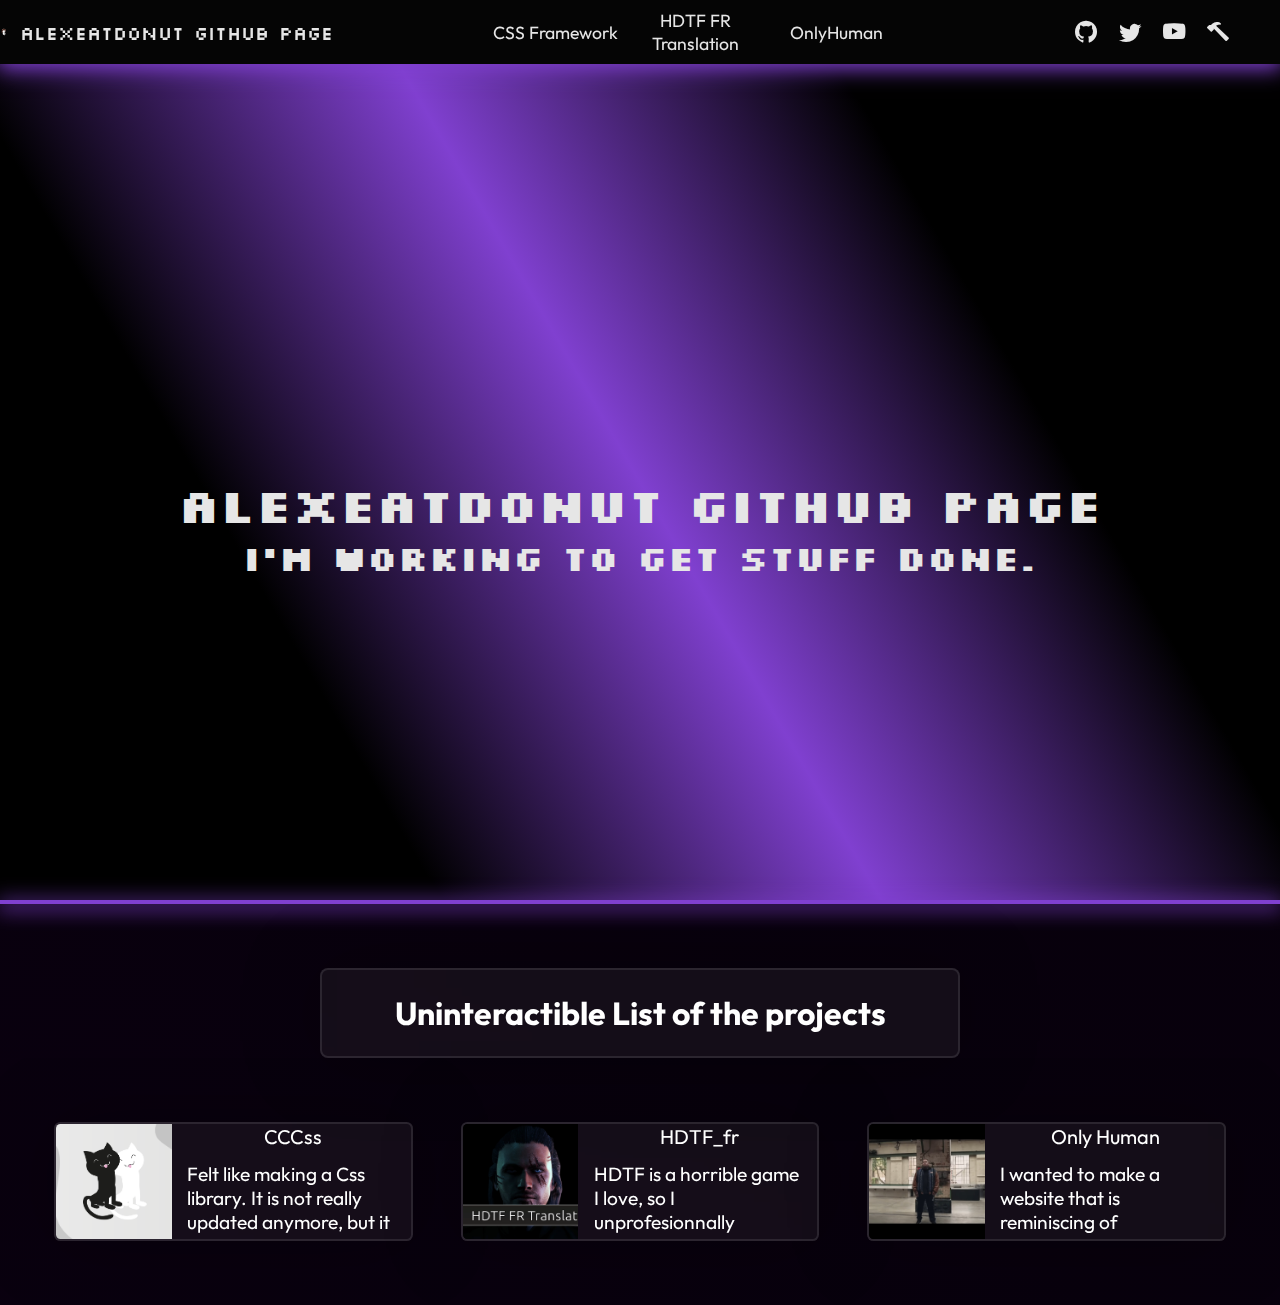
==== commit 1054bd05: "fixed missing image" ====
--- a/index.html
+++ b/index.html
@@ -162,10 +162,7 @@
           </div>
         </li>
         <li class="glassmorphic custom_listing bradius-l">
-          <img
-            class="custom_listing--img"
-            src="./random-goofs/onlyhuman/img/f16.jpeg"
-          />
+          <img class="custom_listing--img" src="./assets/img/f15.jpeg" />
           <div class="custom_listing--txt">
             <p class="custom_listing--txt--title">Only Human</p>
             <p class="custom_listing--txt--desc">
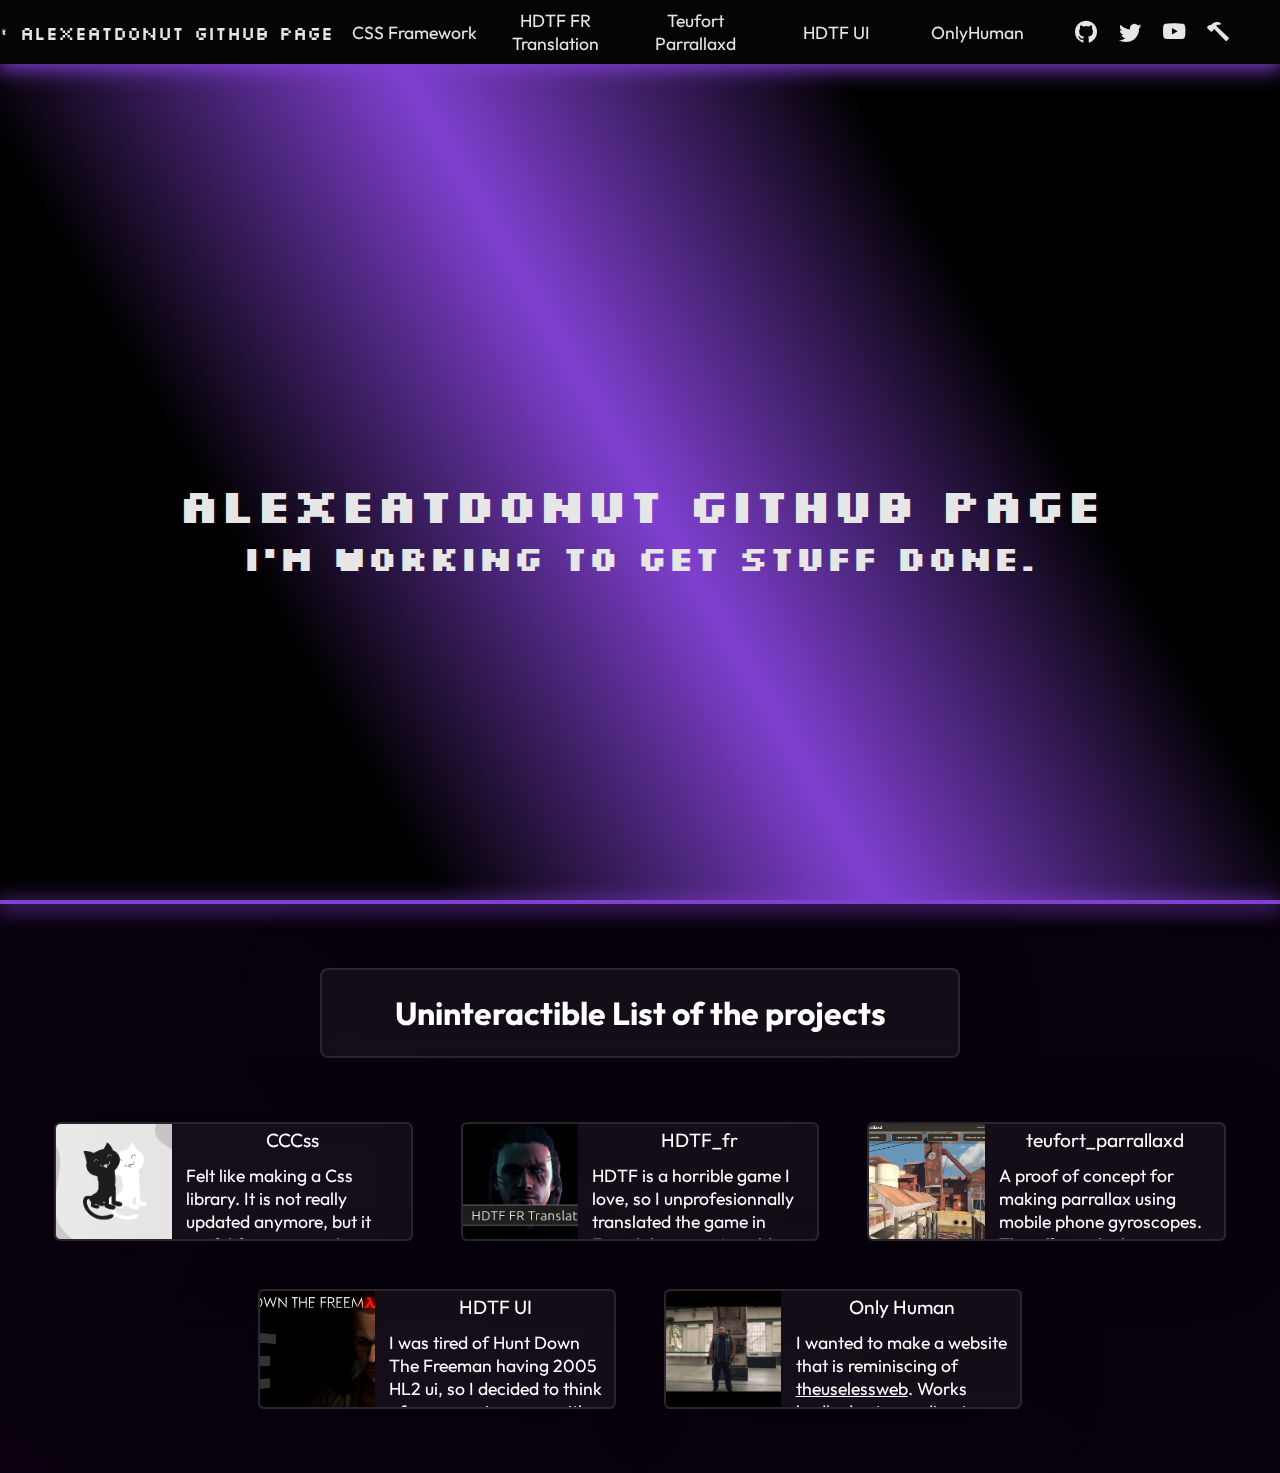
==== commit 19096cc5: "updated html : added other projects" ====
--- a/index.html
+++ b/index.html
@@ -60,6 +60,16 @@
             >HDTF FR Translation</a
           >
           <a
+            href="https://teufortparrallaxd.netlify.app/"
+            class="hAio__nav--choice txt-s txt-color-hover-white"
+            >Teufort Parrallaxd</a
+          >
+          <a
+            href="https://aedhdtfui.netlify.app/"
+            class="hAio__nav--choice txt-s txt-color-hover-white"
+            >HDTF UI</a
+          >
+          <a
             href="https://onlyhuman.netlify.app/"
             class="hAio__nav--choice txt-s txt-color-hover-white"
             >OnlyHuman</a
@@ -95,6 +105,16 @@
             href="https://github.com/AlexEatDonut/hdtf_fr_localization"
             class="hAio__nav--choice txt-s txt-color-hover-white"
             >HDTF FR Translation</a
+          >
+          <a
+            href="https://teufortparrallaxd.netlify.app/"
+            class="hAio__nav--choice txt-s txt-color-hover-white"
+            >Teufort Parrallaxd</a
+          >
+          <a
+            href="https://aedhdtfui.netlify.app/"
+            class="hAio__nav--choice txt-s txt-color-hover-white"
+            >HDTF UI</a
           >
           <a
             href="https://onlyhuman.netlify.app/"
@@ -162,6 +182,28 @@
           </div>
         </li>
         <li class="glassmorphic custom_listing bradius-l">
+          <img class="custom_listing--img" src="./assets/img/teufort.png" />
+          <div class="custom_listing--txt">
+            <p class="custom_listing--txt--title">teufort_parrallaxd</p>
+            <p class="custom_listing--txt--desc">
+              A proof of concept for making parrallax using mobile phone
+              gyroscopes. The effect is lacking on mobile. Barely getting
+              updates / improvements anymore.
+            </p>
+          </div>
+        </li>
+        <li class="glassmorphic custom_listing bradius-l">
+          <img class="custom_listing--img" src="./assets/img/hdtfui.png" />
+          <div class="custom_listing--txt">
+            <p class="custom_listing--txt--title">HDTF UI</p>
+            <p class="custom_listing--txt--desc">
+              I was tired of Hunt Down The Freeman having 2005 HL2 ui, so I
+              decided to think of a new main menu, with proposals for new
+              settings and gamemodes.
+            </p>
+          </div>
+        </li>
+        <li class="glassmorphic custom_listing bradius-l">
           <img class="custom_listing--img" src="./assets/img/f15.jpeg" />
           <div class="custom_listing--txt">
             <p class="custom_listing--txt--title">Only Human</p>
@@ -169,8 +211,7 @@
               I wanted to make a website that is reminiscing of
               <a href="https://theuselessweb.com/" target="blank"
                 >theuselessweb</a
-              >
-              while using "Human" by Rag'N'Bone.
+              >. Works badly due to needing to load each individual images.
             </p>
           </div>
         </li>
--- a/assets/css/custom/custom_css.css
+++ b/assets/css/custom/custom_css.css
@@ -158,11 +158,13 @@
 .custom_listing--txt--title {
   width: 100%;
   text-align: center;
-  font-size: 1.25rem;
+  font-size: 1.2rem;
+  margin-top: 0.25rem;
 }
 .custom_listing--txt--desc {
-  width: 100%;
-  padding: 1vw;
+  font-size: 1.1rem;
+  width: 100%;
+  padding: 0.9vw;
 }
 .custom_listing--txt--desc a {
   color: white;
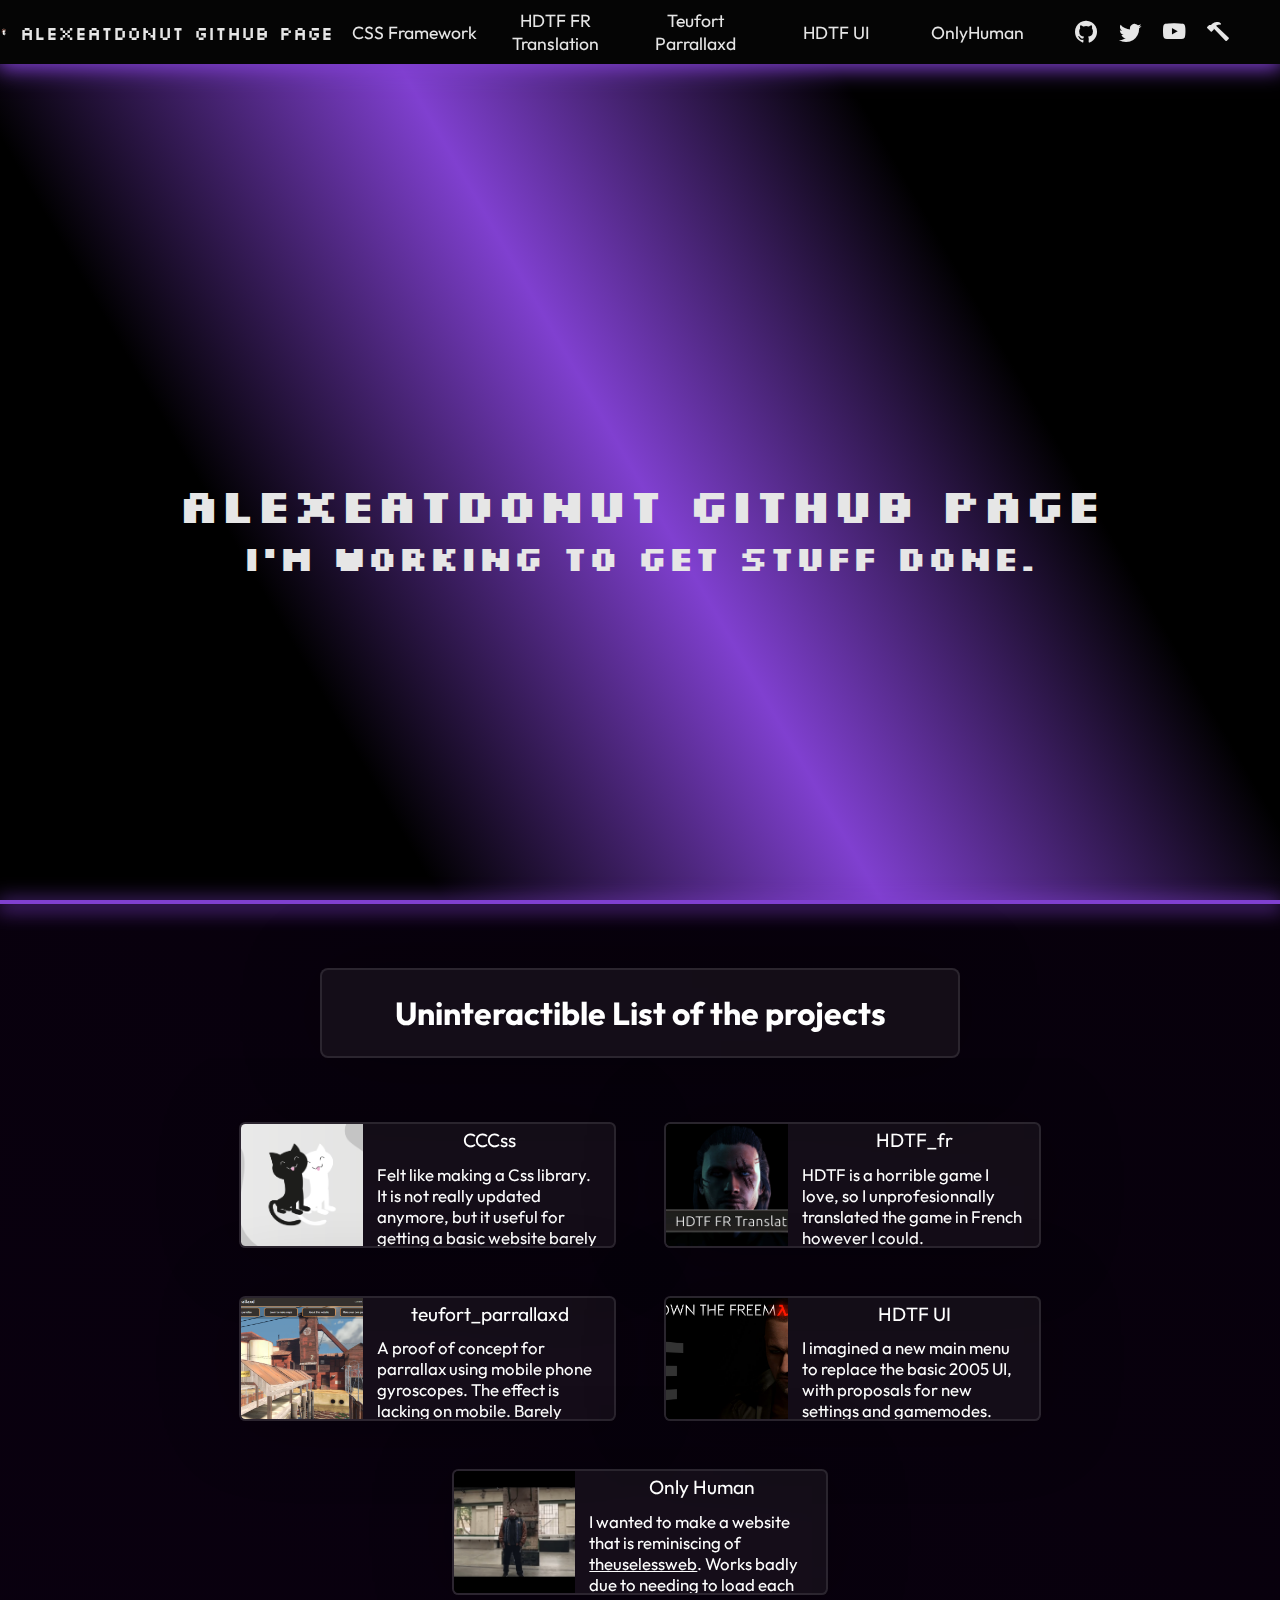
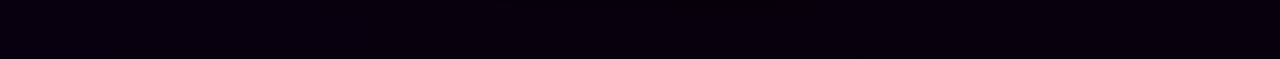
==== commit 5c8350e6: "fixed scrollbars on list" ====
--- a/index.html
+++ b/index.html
@@ -186,9 +186,9 @@
           <div class="custom_listing--txt">
             <p class="custom_listing--txt--title">teufort_parrallaxd</p>
             <p class="custom_listing--txt--desc">
-              A proof of concept for making parrallax using mobile phone
-              gyroscopes. The effect is lacking on mobile. Barely getting
-              updates / improvements anymore.
+              A proof of concept for parrallax using mobile phone gyroscopes.
+              The effect is lacking on mobile. Barely getting updates /
+              improvements anymore.
             </p>
           </div>
         </li>
@@ -197,9 +197,8 @@
           <div class="custom_listing--txt">
             <p class="custom_listing--txt--title">HDTF UI</p>
             <p class="custom_listing--txt--desc">
-              I was tired of Hunt Down The Freeman having 2005 HL2 ui, so I
-              decided to think of a new main menu, with proposals for new
-              settings and gamemodes.
+              I imagined a new main menu to replace the basic 2005 UI, with
+              proposals for new settings and gamemodes.
             </p>
           </div>
         </li>
--- a/assets/css/custom/custom_css.css
+++ b/assets/css/custom/custom_css.css
@@ -1,4 +1,11 @@
 @import url("https://fonts.googleapis.com/css2?family=Baloo+Tamma+2&family=Silkscreen&display=swap");
+
+:root {
+  scrollbar-color: var(--color-purple) var(--hue-dark3);
+  scrollbar-width: 1rem;
+  /* font-family: 'Days One', sans-serif; */
+  font-family: "Outfit", sans-serif;
+}
 
 html {
   scroll-behavior: smooth;
@@ -125,7 +132,7 @@
   display: grid;
   grid-template-columns: 1fr 2fr;
   grid-template-rows: 1fr;
-  width: 28%;
+  width: 31%;
 }
 .custom_listing--img {
   aspect-ratio: 1/1;
@@ -151,7 +158,7 @@
 }
 
 .s__listing {
-  padding: 4rem 0 4rem 0;
+  padding: 4rem 2rem 4rem 2rem;
   color: white;
 }
 
@@ -162,7 +169,7 @@
   margin-top: 0.25rem;
 }
 .custom_listing--txt--desc {
-  font-size: 1.1rem;
+  font-size: 1.05rem;
   width: 100%;
   padding: 0.9vw;
 }
